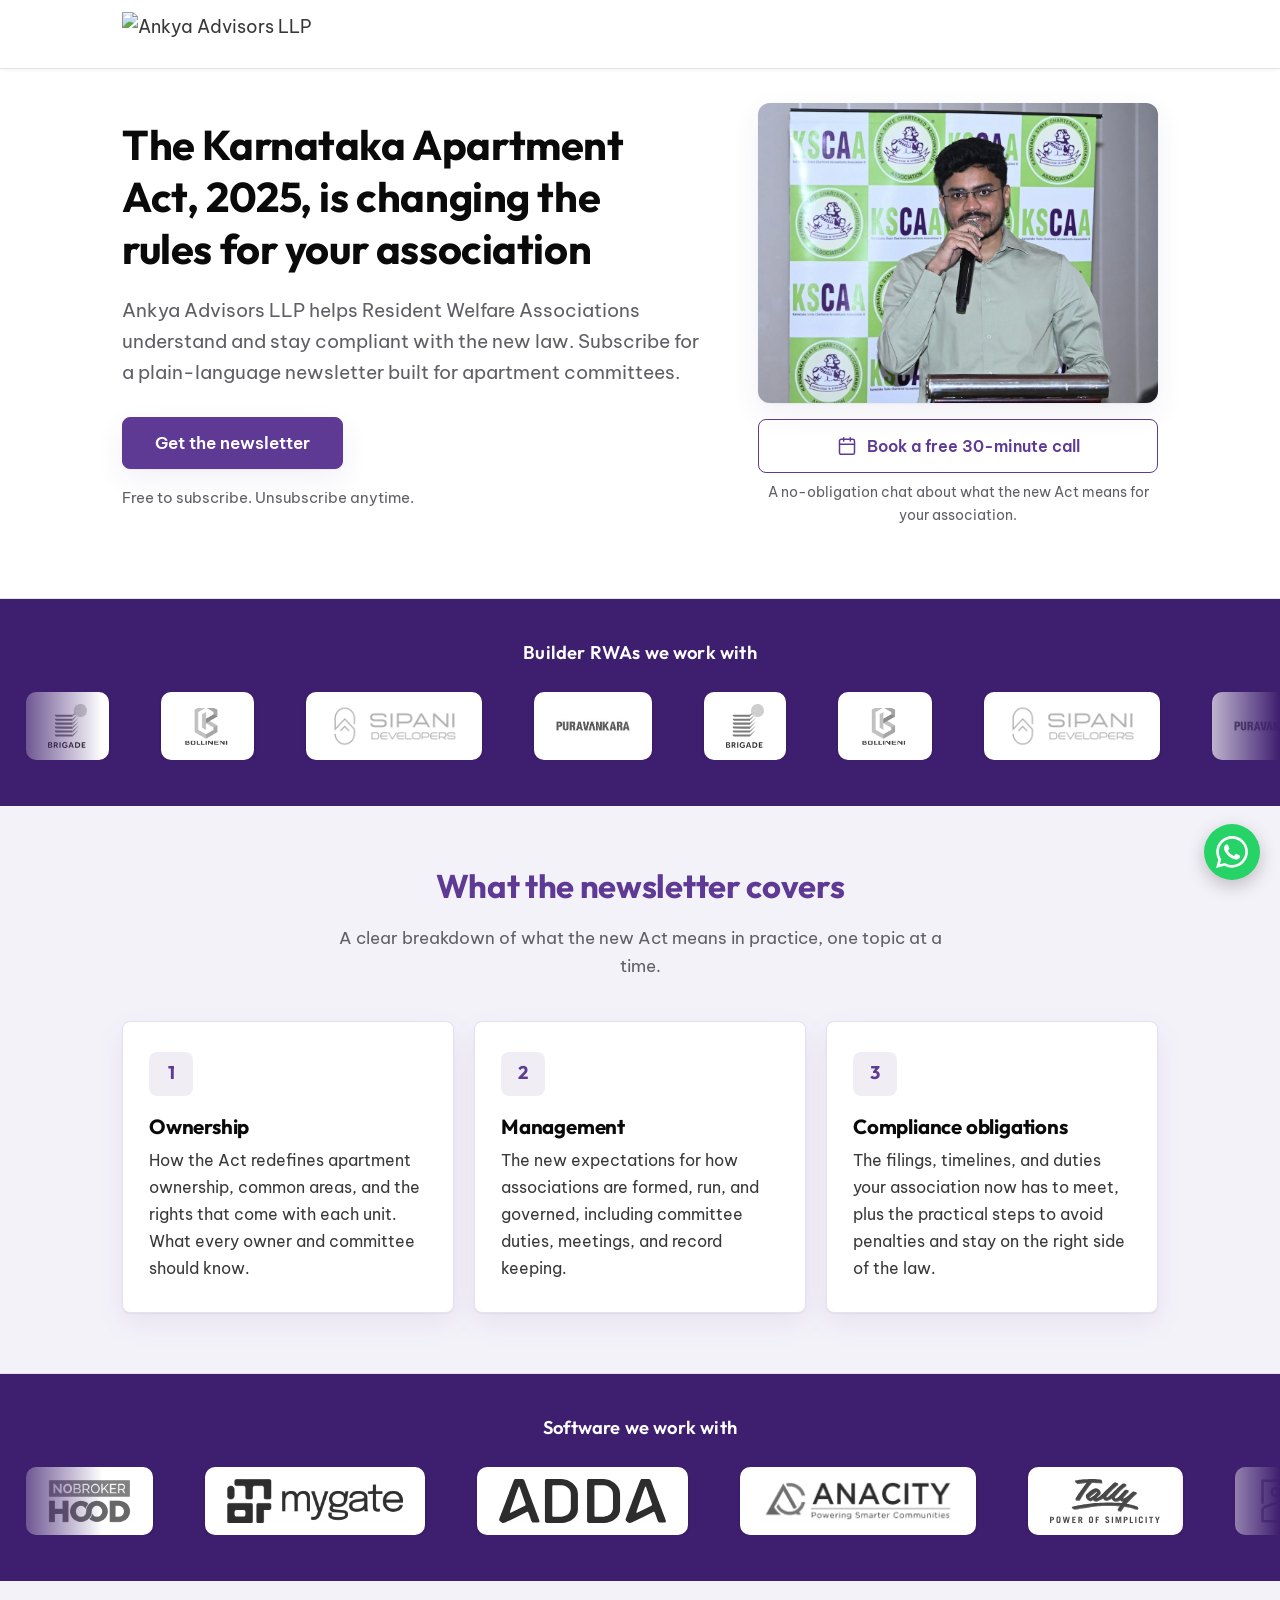
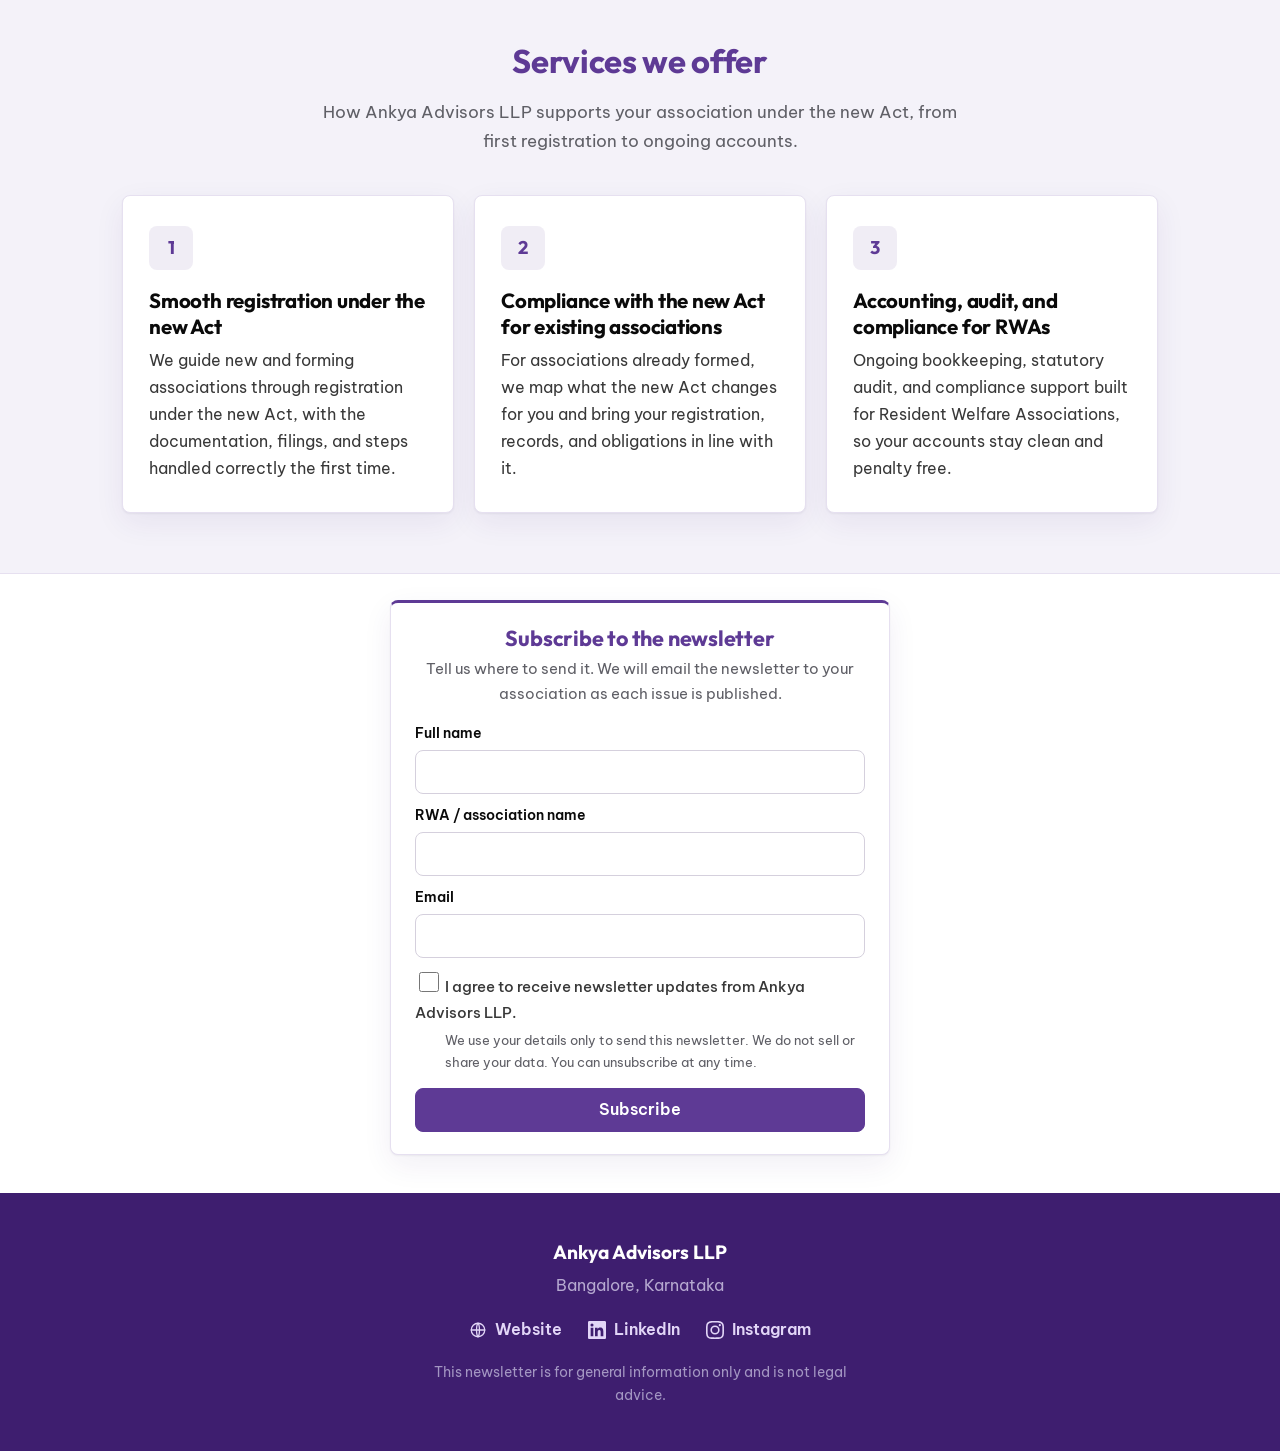
==== index.html @ 3e240a08 "Fix call button: hard-size SVG icon and cache-bust stylesheet" ====
<!DOCTYPE html>
<html lang="en">
<head>
  <meta charset="UTF-8" />
  <meta name="viewport" content="width=device-width, initial-scale=1.0" />
  <title>Ankya Advisors LLP | Karnataka Apartment Act 2025 Newsletter for RWAs</title>
  <meta name="description" content="Subscribe to the Ankya Advisors LLP newsletter explaining the new Karnataka Apartment (Ownership and Management) Bill, 2025, for Resident Welfare Associations." />
  <link rel="preconnect" href="https://fonts.googleapis.com" />
  <link rel="preconnect" href="https://fonts.gstatic.com" crossorigin />
  <link href="https://fonts.googleapis.com/css2?family=Be+Vietnam+Pro:wght@400;500;600;700&family=Outfit:wght@400;500;600;700&display=swap" rel="stylesheet" />
  <link rel="stylesheet" href="styles.css?v=2" />
</head>
<body>

  <!-- ================= STICKY SITE HEADER ================= -->
  <!-- The logo stays pinned to the top of the viewport while scrolling. -->
  <header class="site-header">
    <div class="container site-header__inner">
      <!-- Logo reused from ankyadvisors.com for brand consistency. -->
      <img class="brand__logo" src="https://ankyadvisors.com/wp-content/uploads/2026/02/Ankya-Advisor-Logo-e1772169641276.png" alt="Ankya Advisors LLP" />
    </div>
  </header>

  <!-- ================= HERO ================= -->
  <header class="hero">
    <div class="container hero__inner">
      <div class="hero__row">
        <div class="hero__text">
          <!-- EDIT: Hero headline. Keep it short and specific to the new Act. -->
          <h1 class="hero__headline">
            The Karnataka Apartment Act, 2025, is changing the rules for your association
          </h1>

          <!-- EDIT: One-line subhead positioning Ankya Advisors as the RWA compliance partner. -->
          <p class="hero__subhead">
            Ankya Advisors LLP helps Resident Welfare Associations understand and stay compliant with the new law. Subscribe for a plain-language newsletter built for apartment committees.
          </p>

          <a href="#subscribe" class="btn btn--primary hero__cta">Get the newsletter</a>

          <!-- EDIT: Optional reassurance line under the CTA. -->
          <p class="hero__note">Free to subscribe. Unsubscribe anytime.</p>
        </div>

        <!-- Auto-advancing image carousel: slides left to the next image every 2 seconds. -->
        <div class="hero__media">
          <div class="carousel" aria-label="Photos from the Karnataka Apartment Act event">
            <div class="carousel__track" id="hero-carousel">
              <!-- EDIT: replace or reorder these by swapping files in the slides/ folder -->
              <img src="slides/0.jpg" alt="Ankya Advisors speaking at a KSCAA event" />
              <img src="slides/1.jpeg" alt="Karnataka Apartment Act event" />
              <img src="slides/2.jpg" alt="Karnataka Apartment Act event" />
              <img src="slides/3.jpeg" alt="Karnataka Apartment Act event" />
              <img src="slides/4.jpg" alt="Karnataka Apartment Act event" />
              <img src="slides/5.jpeg" alt="Karnataka Apartment Act event" />
              <!-- Clone of the first slide so the loop returns forwards with no jump -->
              <img src="slides/0.jpg" alt="" aria-hidden="true" />
            </div>
          </div>

          <!-- EDIT: paste your Calendly (or other scheduling) link in the href below. -->
          <a
            href="https://calendly.com/shetty-ankyadvisors/discovery-call-clone"
            class="hero__book"
            target="_blank"
            rel="noopener"
          >
            <svg class="hero__book-icon" width="20" height="20" viewBox="0 0 24 24" fill="none" stroke="currentColor" stroke-width="1.8" stroke-linecap="round" stroke-linejoin="round" aria-hidden="true" focusable="false">
              <rect x="3" y="4" width="18" height="18" rx="2" />
              <line x1="16" y1="2" x2="16" y2="6" />
              <line x1="8" y1="2" x2="8" y2="6" />
              <line x1="3" y1="10" x2="21" y2="10" />
            </svg>
            <span>Book a free 30-minute call</span>
          </a>
          <!-- EDIT: short line under the call button. -->
          <p class="hero__book-note">A no-obligation chat about what the new Act means for your association.</p>
        </div>
      </div>
    </div>
  </header>

  <!-- ================= BUILDER LOGO TICKER ================= -->
  <section class="ticker" aria-label="Builder RWAs we work with">
    <div class="container">
      <!-- EDIT: heading -->
      <h2 class="ticker__heading">Builder RWAs we work with</h2>
    </div>

    <div class="ticker__viewport">
      <!--
        The logo set (Set 1) is repeated four more times inside the track.
        The animation shifts the track by exactly one set (-20% of five
        copies) so the loop is seamless with no gap, even on wide screens.
        Copies 2 to 5 are aria-hidden to avoid repeat announcement by
        screen readers, and hidden entirely when motion is reduced.
      -->
      <div class="ticker__track">
        <!-- Set 1 (announced) -->
        <div class="ticker__item"><span class="logo-chip"><img src="logos/brigade.svg" alt="Brigade" /></span></div>
        <div class="ticker__item"><span class="logo-chip"><img src="logos/bollineni.png" alt="Bollineni" /></span></div>
        <div class="ticker__item"><span class="logo-chip"><img src="logos/sipani.png" alt="Sipani" /></span></div>
        <div class="ticker__item"><span class="logo-chip"><img src="logos/puravankara.jpg" alt="Puravankara" /></span></div>

        <!-- Set 2 -->
        <div class="ticker__item" data-dup aria-hidden="true"><span class="logo-chip"><img src="logos/brigade.svg" alt="" /></span></div>
        <div class="ticker__item" data-dup aria-hidden="true"><span class="logo-chip"><img src="logos/bollineni.png" alt="" /></span></div>
        <div class="ticker__item" data-dup aria-hidden="true"><span class="logo-chip"><img src="logos/sipani.png" alt="" /></span></div>
        <div class="ticker__item" data-dup aria-hidden="true"><span class="logo-chip"><img src="logos/puravankara.jpg" alt="" /></span></div>

        <!-- Set 3 -->
        <div class="ticker__item" data-dup aria-hidden="true"><span class="logo-chip"><img src="logos/brigade.svg" alt="" /></span></div>
        <div class="ticker__item" data-dup aria-hidden="true"><span class="logo-chip"><img src="logos/bollineni.png" alt="" /></span></div>
        <div class="ticker__item" data-dup aria-hidden="true"><span class="logo-chip"><img src="logos/sipani.png" alt="" /></span></div>
        <div class="ticker__item" data-dup aria-hidden="true"><span class="logo-chip"><img src="logos/puravankara.jpg" alt="" /></span></div>

        <!-- Set 4 -->
        <div class="ticker__item" data-dup aria-hidden="true"><span class="logo-chip"><img src="logos/brigade.svg" alt="" /></span></div>
        <div class="ticker__item" data-dup aria-hidden="true"><span class="logo-chip"><img src="logos/bollineni.png" alt="" /></span></div>
        <div class="ticker__item" data-dup aria-hidden="true"><span class="logo-chip"><img src="logos/sipani.png" alt="" /></span></div>
        <div class="ticker__item" data-dup aria-hidden="true"><span class="logo-chip"><img src="logos/puravankara.jpg" alt="" /></span></div>

        <!-- Set 5 -->
        <div class="ticker__item" data-dup aria-hidden="true"><span class="logo-chip"><img src="logos/brigade.svg" alt="" /></span></div>
        <div class="ticker__item" data-dup aria-hidden="true"><span class="logo-chip"><img src="logos/bollineni.png" alt="" /></span></div>
        <div class="ticker__item" data-dup aria-hidden="true"><span class="logo-chip"><img src="logos/sipani.png" alt="" /></span></div>
        <div class="ticker__item" data-dup aria-hidden="true"><span class="logo-chip"><img src="logos/puravankara.jpg" alt="" /></span></div>
      </div>
    </div>
  </section>

  <!-- ================= VALUE CARDS ================= -->
  <section class="covers" aria-labelledby="covers-title">
    <div class="container">
      <!-- EDIT: Section heading for what the newsletter covers. -->
      <h2 id="covers-title" class="section__title">What the newsletter covers</h2>
      <!-- EDIT: Section subtitle. -->
      <p class="section__lead">
        A clear breakdown of what the new Act means in practice, one topic at a time.
      </p>

      <div class="cards">
        <article class="card">
          <div class="card__icon" aria-hidden="true">1</div>
          <!-- EDIT: Card 1 title and copy (Ownership). -->
          <h3 class="card__title">Ownership</h3>
          <p class="card__text">
            How the Act redefines apartment ownership, common areas, and the rights that come with each unit. What every owner and committee should know.
          </p>
        </article>

        <article class="card">
          <div class="card__icon" aria-hidden="true">2</div>
          <!-- EDIT: Card 2 title and copy (Management). -->
          <h3 class="card__title">Management</h3>
          <p class="card__text">
            The new expectations for how associations are formed, run, and governed, including committee duties, meetings, and record keeping.
          </p>
        </article>

        <article class="card">
          <div class="card__icon" aria-hidden="true">3</div>
          <!-- EDIT: Card 3 title and copy (Compliance). -->
          <h3 class="card__title">Compliance obligations</h3>
          <p class="card__text">
            The filings, timelines, and duties your association now has to meet, plus the practical steps to avoid penalties and stay on the right side of the law.
          </p>
        </article>
      </div>
    </div>
  </section>

  <!-- ================= SOFTWARE LOGO TICKER ================= -->
  <section class="ticker" aria-label="Software we work with">
    <div class="container">
      <!-- EDIT: heading -->
      <h2 class="ticker__heading">Software we work with</h2>
    </div>

    <div class="ticker__viewport">
      <!-- Set 1 repeated three more times for a seamless, gapless loop
           (shift is -25% of four copies). Copies 2 to 4 are aria-hidden. -->
      <div class="ticker__track ticker__track--sw">
        <!-- Set 1 (announced) -->
        <div class="ticker__item"><span class="logo-chip"><img src="logos/software/nobrokerhood.png" alt="NoBrokerHood" /></span></div>
        <div class="ticker__item"><span class="logo-chip"><img src="logos/software/mygate.webp" alt="MyGate" /></span></div>
        <div class="ticker__item"><span class="logo-chip"><img src="logos/software/adda.svg" alt="ADDA" /></span></div>
        <div class="ticker__item"><span class="logo-chip"><img src="logos/software/apnacomplex.png" alt="ApnaComplex" /></span></div>
        <div class="ticker__item"><span class="logo-chip"><img src="logos/software/tally.svg" alt="Tally" /></span></div>
        <div class="ticker__item"><span class="logo-chip"><img src="logos/software/zohobooks.svg" alt="Zoho Books" /></span></div>

        <!-- Set 2 -->
        <div class="ticker__item" data-dup aria-hidden="true"><span class="logo-chip"><img src="logos/software/nobrokerhood.png" alt="" /></span></div>
        <div class="ticker__item" data-dup aria-hidden="true"><span class="logo-chip"><img src="logos/software/mygate.webp" alt="" /></span></div>
        <div class="ticker__item" data-dup aria-hidden="true"><span class="logo-chip"><img src="logos/software/adda.svg" alt="" /></span></div>
        <div class="ticker__item" data-dup aria-hidden="true"><span class="logo-chip"><img src="logos/software/apnacomplex.png" alt="" /></span></div>
        <div class="ticker__item" data-dup aria-hidden="true"><span class="logo-chip"><img src="logos/software/tally.svg" alt="" /></span></div>
        <div class="ticker__item" data-dup aria-hidden="true"><span class="logo-chip"><img src="logos/software/zohobooks.svg" alt="" /></span></div>

        <!-- Set 3 -->
        <div class="ticker__item" data-dup aria-hidden="true"><span class="logo-chip"><img src="logos/software/nobrokerhood.png" alt="" /></span></div>
        <div class="ticker__item" data-dup aria-hidden="true"><span class="logo-chip"><img src="logos/software/mygate.webp" alt="" /></span></div>
        <div class="ticker__item" data-dup aria-hidden="true"><span class="logo-chip"><img src="logos/software/adda.svg" alt="" /></span></div>
        <div class="ticker__item" data-dup aria-hidden="true"><span class="logo-chip"><img src="logos/software/apnacomplex.png" alt="" /></span></div>
        <div class="ticker__item" data-dup aria-hidden="true"><span class="logo-chip"><img src="logos/software/tally.svg" alt="" /></span></div>
        <div class="ticker__item" data-dup aria-hidden="true"><span class="logo-chip"><img src="logos/software/zohobooks.svg" alt="" /></span></div>

        <!-- Set 4 -->
        <div class="ticker__item" data-dup aria-hidden="true"><span class="logo-chip"><img src="logos/software/nobrokerhood.png" alt="" /></span></div>
        <div class="ticker__item" data-dup aria-hidden="true"><span class="logo-chip"><img src="logos/software/mygate.webp" alt="" /></span></div>
        <div class="ticker__item" data-dup aria-hidden="true"><span class="logo-chip"><img src="logos/software/adda.svg" alt="" /></span></div>
        <div class="ticker__item" data-dup aria-hidden="true"><span class="logo-chip"><img src="logos/software/apnacomplex.png" alt="" /></span></div>
        <div class="ticker__item" data-dup aria-hidden="true"><span class="logo-chip"><img src="logos/software/tally.svg" alt="" /></span></div>
        <div class="ticker__item" data-dup aria-hidden="true"><span class="logo-chip"><img src="logos/software/zohobooks.svg" alt="" /></span></div>
      </div>
    </div>
  </section>

  <!-- ================= SERVICES WE OFFER ================= -->
  <section class="covers" aria-labelledby="services-title">
    <div class="container">
      <!-- EDIT: Services section heading. -->
      <h2 id="services-title" class="section__title">Services we offer</h2>
      <!-- EDIT: Services section subtitle. -->
      <p class="section__lead">
        How Ankya Advisors LLP supports your association under the new Act, from first registration to ongoing accounts.
      </p>

      <div class="cards">
        <article class="card">
          <div class="card__icon" aria-hidden="true">1</div>
          <!-- EDIT: Service 1 title and copy. -->
          <h3 class="card__title">Smooth registration under the new Act</h3>
          <p class="card__text">
            We guide new and forming associations through registration under the new Act, with the documentation, filings, and steps handled correctly the first time.
          </p>
        </article>

        <article class="card">
          <div class="card__icon" aria-hidden="true">2</div>
          <!-- EDIT: Service 2 title and copy. -->
          <h3 class="card__title">Compliance with the new Act for existing associations</h3>
          <p class="card__text">
            For associations already formed, we map what the new Act changes for you and bring your registration, records, and obligations in line with it.
          </p>
        </article>

        <article class="card">
          <div class="card__icon" aria-hidden="true">3</div>
          <!-- EDIT: Service 3 title and copy. -->
          <h3 class="card__title">Accounting, audit, and compliance for RWAs</h3>
          <p class="card__text">
            Ongoing bookkeeping, statutory audit, and compliance support built for Resident Welfare Associations, so your accounts stay clean and penalty free.
          </p>
        </article>
      </div>
    </div>
  </section>

  <!-- ================= SUBSCRIPTION FORM ================= -->
  <section class="subscribe" id="subscribe" aria-labelledby="subscribe-title">
    <div class="container">
      <div class="form-card">
        <!-- EDIT: Form heading and intro copy. -->
        <h2 id="subscribe-title" class="section__title">Subscribe to the newsletter</h2>
        <p class="section__lead">
          Tell us where to send it. We will email the newsletter to your association as each issue is published.
        </p>

        <!--
          FORMSPREE
          This form posts to Formspree, which emails you every submission and
          stores them in your dashboard (export to CSV anytime).
          The action below is your live Formspree endpoint.
        -->
        <form
          id="subscribe-form"
          action="https://formspree.io/f/xpqvrzpl"
          method="POST"
          novalidate
        >
          <div class="field">
            <label for="name">Full name</label>
            <input type="text" id="name" name="name" autocomplete="name" required />
            <p class="error" data-error-for="name"></p>
          </div>

          <div class="field">
            <label for="rwa">RWA / association name</label>
            <input type="text" id="rwa" name="association" autocomplete="organization" required />
            <p class="error" data-error-for="rwa"></p>
          </div>

          <div class="field">
            <label for="email">Email</label>
            <input type="email" id="email" name="email" autocomplete="email" required />
            <p class="error" data-error-for="email"></p>
          </div>

          <!-- Honeypot field. Hidden from real users via CSS. Bots that fill it are rejected. -->
          <div class="hp-field" aria-hidden="true">
            <label for="website">Leave this field empty</label>
            <input type="text" id="website" name="_gotcha" tabindex="-1" autocomplete="off" />
          </div>

          <div class="field field--check">
            <label class="checkbox">
              <input type="checkbox" id="consent" name="consent" value="yes" required />
              <!-- EDIT: Consent label. Required by the form. -->
              <span>I agree to receive newsletter updates from Ankya Advisors LLP.</span>
            </label>
            <!-- EDIT: Short data-use line under the consent box. -->
            <p class="consent-note">
              We use your details only to send this newsletter. We do not sell or share your data. You can unsubscribe at any time.
            </p>
            <p class="error" data-error-for="consent"></p>
          </div>

          <button type="submit" class="btn btn--primary btn--full">Subscribe</button>
          <p class="form-status" id="form-status" role="alert"></p>
        </form>

        <!-- Thank-you state, hidden until a successful submit. -->
        <div class="thankyou" id="thankyou" hidden>
          <div class="thankyou__mark" aria-hidden="true">&#10003;</div>
          <!-- EDIT: Thank-you heading and message. {association} is filled in by script. -->
          <h2 class="section__title">You are subscribed</h2>
          <p class="section__lead" id="thankyou-msg">
            Thank you. We will send the newsletter for your association to your inbox.
          </p>
        </div>
      </div>
    </div>
  </section>

  <!-- ================= FOOTER ================= -->
  <footer class="footer">
    <div class="container footer__inner">
      <div class="footer__brand">Ankya Advisors LLP</div>
      <!-- EDIT: Footer location / tagline. -->
      <p class="footer__meta">Bangalore, Karnataka</p>
      <nav class="footer__links" aria-label="Ankya Advisors links">
        <!-- EDIT: Update these URLs if they ever change. -->
        <a href="https://ankyadvisors.com/about/" target="_blank" rel="noopener">
          <svg class="footer__icon" viewBox="0 0 24 24" fill="none" stroke="currentColor" stroke-width="1.7" stroke-linecap="round" stroke-linejoin="round" aria-hidden="true" focusable="false">
            <circle cx="12" cy="12" r="9" />
            <line x1="3" y1="12" x2="21" y2="12" />
            <path d="M12 3c2.6 2.6 2.6 15.4 0 18M12 3c-2.6 2.6-2.6 15.4 0 18" />
          </svg>
          <span>Website</span>
        </a>
        <a href="https://in.linkedin.com/company/ankya-advisors" target="_blank" rel="noopener">
          <svg class="footer__icon" viewBox="0 0 24 24" fill="currentColor" aria-hidden="true" focusable="false">
            <path d="M20.447 20.452h-3.554v-5.569c0-1.328-.027-3.037-1.852-3.037-1.853 0-2.136 1.445-2.136 2.939v5.667H9.351V9h3.414v1.561h.046c.477-.9 1.637-1.85 3.37-1.85 3.601 0 4.267 2.37 4.267 5.455v6.286zM5.337 7.433a2.062 2.062 0 1 1 0-4.124 2.062 2.062 0 0 1 0 4.124zM7.119 20.452H3.555V9h3.564v11.452zM22.225 0H1.771C.792 0 0 .774 0 1.729v20.542C0 23.227.792 24 1.771 24h20.451C23.2 24 24 23.227 24 22.271V1.729C24 .774 23.2 0 22.225 0z" />
          </svg>
          <span>LinkedIn</span>
        </a>
        <a href="https://www.instagram.com/ankya.advisors/" target="_blank" rel="noopener">
          <svg class="footer__icon" viewBox="0 0 24 24" fill="currentColor" aria-hidden="true" focusable="false">
            <path d="M12 2.163c3.204 0 3.584.012 4.85.07 3.252.148 4.771 1.691 4.919 4.919.058 1.265.069 1.645.069 4.849 0 3.205-.012 3.584-.069 4.849-.149 3.225-1.664 4.771-4.919 4.919-1.266.058-1.644.07-4.85.07-3.204 0-3.584-.012-4.849-.07-3.26-.149-4.771-1.699-4.919-4.92-.058-1.265-.07-1.644-.07-4.849 0-3.204.013-3.583.07-4.849.149-3.227 1.664-4.771 4.919-4.919 1.266-.057 1.645-.069 4.849-.069zM12 0C8.741 0 8.333.014 7.053.072 2.695.272.273 2.69.073 7.052.014 8.333 0 8.741 0 12c0 3.259.014 3.668.072 4.948.2 4.358 2.618 6.78 6.98 6.98 1.281.058 1.689.072 4.948.072 3.259 0 3.668-.014 4.948-.072 4.354-.2 6.782-2.618 6.979-6.98.059-1.28.073-1.689.073-4.948 0-3.259-.014-3.667-.072-4.947-.196-4.354-2.617-6.78-6.979-6.98C15.668.014 15.259 0 12 0zm0 5.838a6.162 6.162 0 1 0 0 12.324 6.162 6.162 0 0 0 0-12.324zM12 16a4 4 0 1 1 0-8 4 4 0 0 1 0 8zm6.406-11.845a1.44 1.44 0 1 0 0 2.881 1.44 1.44 0 0 0 0-2.881z" />
          </svg>
          <span>Instagram</span>
        </a>
      </nav>
      <!-- EDIT: Copyright / disclaimer line. -->
      <p class="footer__fine">
        This newsletter is for general information only and is not legal advice.
      </p>
    </div>
  </footer>

  <!-- Floating WhatsApp chat button.
       EDIT: number is 917338303162 (country code 91 + number, no plus or spaces).
       EDIT: prefilled message is after text= , URL-encoded (%20 = space, %2C = comma). -->
  <a
    class="wa-float"
    href="https://wa.me/917338303162?text=Hi%20Team%2C%20"
    target="_blank"
    rel="noopener"
    aria-label="Chat with us on WhatsApp"
  >
    <svg viewBox="0 0 24 24" fill="currentColor" aria-hidden="true" focusable="false">
      <path d="M17.472 14.382c-.297-.149-1.758-.867-2.03-.967-.273-.099-.471-.148-.67.15-.197.297-.767.966-.94 1.164-.173.199-.347.223-.644.075-.297-.15-1.255-.463-2.39-1.475-.883-.788-1.48-1.761-1.653-2.059-.173-.297-.018-.458.13-.606.134-.133.298-.347.446-.52.149-.174.198-.298.298-.497.099-.198.05-.371-.025-.52-.075-.149-.669-1.612-.916-2.207-.242-.579-.487-.5-.669-.51-.173-.008-.371-.01-.57-.01-.198 0-.52.074-.792.372-.272.297-1.04 1.016-1.04 2.479 0 1.462 1.065 2.875 1.213 3.074.149.198 2.096 3.2 5.077 4.487.709.306 1.262.489 1.694.625.712.227 1.36.195 1.871.118.571-.085 1.758-.719 2.006-1.413.248-.694.248-1.289.173-1.413-.074-.124-.272-.198-.57-.347m-5.421 7.403h-.004a9.87 9.87 0 01-5.031-1.378l-.361-.214-3.741.982.998-3.648-.235-.374a9.86 9.86 0 01-1.51-5.26c.001-5.45 4.436-9.884 9.888-9.884 2.64 0 5.122 1.03 6.988 2.898a9.825 9.825 0 012.893 6.994c-.003 5.45-4.437 9.884-9.885 9.884m8.413-18.297A11.815 11.815 0 0012.05 0C5.495 0 .16 5.335.157 11.892c0 2.096.547 4.142 1.588 5.945L.057 24l6.305-1.654a11.882 11.882 0 005.683 1.448h.005c6.554 0 11.89-5.335 11.893-11.893a11.821 11.821 0 00-3.48-8.414z" />
    </svg>
  </a>

  <script>
    (function () {
      var form = document.getElementById("subscribe-form");
      var statusEl = document.getElementById("form-status");
      var thankyou = document.getElementById("thankyou");
      var thankyouMsg = document.getElementById("thankyou-msg");

      var fields = {
        name: {
          el: document.getElementById("name"),
          validate: function (v) {
            if (!v.trim()) return "Please enter your full name.";
            return "";
          }
        },
        rwa: {
          el: document.getElementById("rwa"),
          validate: function (v) {
            if (!v.trim()) return "Please enter your RWA or association name.";
            return "";
          }
        },
        email: {
          el: document.getElementById("email"),
          validate: function (v) {
            if (!v.trim()) return "Please enter your email address.";
            var re = /^[^\s@]+@[^\s@]+\.[^\s@]+$/;
            if (!re.test(v.trim())) return "Please enter a valid email address.";
            return "";
          }
        },
        consent: {
          el: document.getElementById("consent"),
          validate: function () {
            if (!document.getElementById("consent").checked) {
              return "Please tick the box to agree to receive the newsletter.";
            }
            return "";
          }
        }
      };

      function showError(key, message) {
        var msgEl = document.querySelector('[data-error-for="' + key + '"]');
        if (msgEl) msgEl.textContent = message;
        if (fields[key].el) {
          fields[key].el.classList.toggle("is-invalid", !!message);
        }
      }

      function validateField(key) {
        var f = fields[key];
        var value = f.el.type === "checkbox" ? "" : f.el.value;
        var message = f.validate(value);
        showError(key, message);
        return !message;
      }

      // Validate a field once the user leaves it, and clear errors as they fix them.
      Object.keys(fields).forEach(function (key) {
        var el = fields[key].el;
        var evt = el.type === "checkbox" ? "change" : "blur";
        el.addEventListener(evt, function () {
          validateField(key);
        });
        el.addEventListener("input", function () {
          if (el.classList.contains("is-invalid")) validateField(key);
        });
      });

      function validateAll() {
        var ok = true;
        Object.keys(fields).forEach(function (key) {
          if (!validateField(key)) ok = false;
        });
        return ok;
      }

      form.addEventListener("submit", function (e) {
        e.preventDefault();
        statusEl.textContent = "";
        statusEl.className = "form-status";

        if (!validateAll()) {
          statusEl.textContent = "Please fix the highlighted fields and try again.";
          statusEl.classList.add("is-error");
          return;
        }

        var submitBtn = form.querySelector('button[type="submit"]');
        submitBtn.disabled = true;
        submitBtn.textContent = "Submitting...";

        var data = new FormData(form);

        fetch(form.action, {
          method: "POST",
          body: data,
          headers: { Accept: "application/json" }
        })
          .then(function (response) {
            if (response.ok) {
              var assoc = (document.getElementById("rwa").value || "").trim();
              if (assoc) {
                thankyouMsg.textContent =
                  "Thank you. We will send the newsletter for " +
                  assoc +
                  " to your inbox.";
              }
              form.hidden = true;
              thankyou.hidden = false;
              thankyou.scrollIntoView({ behavior: "smooth", block: "center" });
            } else {
              return response.json().then(function (body) {
                var msg =
                  body && body.errors && body.errors.length
                    ? body.errors.map(function (er) { return er.message; }).join(", ")
                    : "Something went wrong. Please try again.";
                throw new Error(msg);
              });
            }
          })
          .catch(function (err) {
            statusEl.textContent =
              err.message || "Something went wrong. Please try again in a moment.";
            statusEl.classList.add("is-error");
            submitBtn.disabled = false;
            submitBtn.textContent = "Subscribe";
          });
      });
    })();
  </script>

  <script>
    // Hero image carousel: auto-advance one slide to the left every 2 seconds.
    (function () {
      var track = document.getElementById("hero-carousel");
      if (!track) return;
      var reduce =
        window.matchMedia &&
        window.matchMedia("(prefers-reduced-motion: reduce)").matches;
      if (reduce) return; // keep the first image static for reduced motion

      var realCount = track.children.length - 1; // last child is the clone
      var i = 0;

      setInterval(function () {
        i++;
        track.style.transition = "transform 0.6s ease";
        track.style.transform = "translateX(" + -i * 100 + "%)";
        if (i === realCount) {
          // now showing the cloned first slide; snap back with no transition
          window.setTimeout(function () {
            track.style.transition = "none";
            i = 0;
            track.style.transform = "translateX(0)";
          }, 650);
        }
      }, 2000);
    })();
  </script>
</body>
</html>
---- styles.css ----
/* ============================================================
   Ankya Advisors LLP  |  RWA Newsletter Landing Page
   Brand-matched to ankyadvisors.com.
   Fonts:  Outfit (headings) + Be Vietnam Pro (body)
   Palette: purple #5e3a95 accent, near-black headings,
            white ground with light lavender/gray section tints.
   Mobile-first, single column, calm and credibility-led.
   ============================================================ */

:root {
  --purple: #5e3a95;        /* brand primary accent (buttons, links, h2) */
  --purple-deep: #3e1e6f;   /* darker brand purple (footer) */
  --purple-soft: #f4f2f9;   /* light lavender section tint */
  --purple-line: #e6e0f0;   /* lavender-tinted hairline */
  --ink: #383838;           /* brand body text */
  --near-black: #0a0a0a;    /* brand h1 colour */
  --muted: #5f5f66;         /* secondary text */
  --ground: #ffffff;        /* page background */
  --surface: #ffffff;       /* cards, form */
  --gray-tint: #f5f4f4;     /* neutral section tint */
  --line: #e4e2e6;          /* neutral hairline */
  --error: #d92d20;         /* accessible red, in the brand red family */
  --radius: 8px;            /* brand button/card radius */
  --shadow: 0 1px 2px rgba(16, 12, 30, 0.05), 0 10px 30px rgba(62, 30, 111, 0.07);
  --maxw: 1080px;
}

*,
*::before,
*::after {
  box-sizing: border-box;
}

html {
  scroll-behavior: smooth;
  scroll-padding-top: 74px; /* keep anchor targets clear of the sticky header */
}

body {
  margin: 0;
  font-family: "Be Vietnam Pro", -apple-system, BlinkMacSystemFont, "Segoe UI",
    Roboto, Helvetica, Arial, sans-serif;
  font-size: 18px;
  color: var(--ink);
  background: var(--ground);
  line-height: 1.65;
  -webkit-font-smoothing: antialiased;
  text-rendering: optimizeLegibility;
  animation: pageIn 0.6s ease both; /* subtle fade on load, the only motion */
}

@keyframes pageIn {
  from { opacity: 0; }
  to { opacity: 1; }
}

@media (prefers-reduced-motion: reduce) {
  body { animation: none; }
  html { scroll-behavior: auto; }
}

.container {
  width: 100%;
  max-width: var(--maxw);
  margin: 0 auto;
  padding: 0 22px;
}

h1,
h2,
h3 {
  font-family: "Outfit", -apple-system, BlinkMacSystemFont, "Segoe UI", sans-serif;
  color: var(--near-black);
  line-height: 1.25;
  letter-spacing: -0.01em;
  margin: 0 0 0.5em;
  font-weight: 700;
}

/* ---------- Buttons (brand: purple, 8px radius, weight 600) ---------- */
.btn {
  display: inline-block;
  font-family: "Be Vietnam Pro", sans-serif;
  font-size: 1.05rem;
  font-weight: 600;
  line-height: 1.2;
  text-decoration: none;
  border: 1px solid transparent;
  border-radius: var(--radius);
  padding: 15px 32px;
  min-height: 52px;
  cursor: pointer;
  transition: background-color 0.15s ease, border-color 0.15s ease,
    transform 0.05s ease;
}

.btn--primary {
  background: var(--purple);
  color: #fff;
  border-color: var(--purple);
}

.btn--primary:hover {
  background: var(--purple-deep);
  border-color: var(--purple-deep);
}

.btn--primary:active {
  transform: translateY(1px);
}

.btn--primary:focus-visible {
  outline: 3px solid rgba(94, 58, 149, 0.4);
  outline-offset: 2px;
}

.btn--full {
  width: 100%;
}

.btn:disabled {
  opacity: 0.6;
  cursor: not-allowed;
}

/* ---------- Hero (white, corporate, logo-led) ---------- */
.hero {
  background: var(--surface);
  color: var(--ink);
  padding: 24px 0 56px;
  border-bottom: 1px solid var(--line);
}

/* Sticky site header: logo pinned to the top on scroll */
.site-header {
  position: sticky;
  top: 0;
  z-index: 900;
  background: #fff;
  border-bottom: 1px solid var(--line);
  box-shadow: 0 1px 4px rgba(26, 43, 74, 0.05);
}

.site-header__inner {
  display: flex;
  align-items: center;
  padding-top: 12px;
  padding-bottom: 12px;
}

.brand__logo {
  display: block;
  width: auto;
  height: 38px;   /* tasteful header size, keeps the source aspect ratio */
  max-width: 70%;
}

.hero__headline {
  color: var(--near-black);
  font-size: 2.1rem;
  font-weight: 700;
  max-width: 20ch;
}

.hero__subhead {
  font-size: 1.16rem;
  color: var(--muted);
  max-width: 56ch;
  margin: 0 0 30px;
}

.hero__cta {
  box-shadow: var(--shadow);
}

.hero__note {
  font-size: 0.95rem;
  color: var(--muted);
  margin: 16px 0 0;
}

/* Hero two-column row: text on the left, image carousel on the right.
   Stacks (text then image) on mobile. */
.hero__row {
  display: flex;
  flex-direction: column;
  gap: 28px;
}

.hero__text {
  min-width: 0;
}

.hero__media {
  width: 100%;
}

/* Auto-advancing image carousel */
.carousel {
  position: relative;
  width: 100%;
  aspect-ratio: 4 / 3;
  overflow: hidden;
  border-radius: 12px;
  box-shadow: var(--shadow);
  background: #ece8f2;
}

.carousel__track {
  display: flex;
  width: 100%;
  height: 100%;
  transition: transform 0.6s ease;
  will-change: transform;
}

.carousel__track img {
  flex: 0 0 100%;
  width: 100%;
  height: 100%;
  object-fit: cover;
  object-position: center;
  display: block;
}

@media (prefers-reduced-motion: reduce) {
  .carousel__track {
    transition: none;
  }
}

/* Book-a-call button under the carousel */
.hero__book {
  display: flex;
  align-items: center;
  justify-content: center;
  gap: 10px;
  width: 100%;
  margin-top: 16px;
  padding: 13px 20px;
  min-height: 48px;
  border: 1.5px solid var(--purple);
  border-radius: 8px;
  background: #fff;
  color: var(--purple);
  font-family: "Be Vietnam Pro", sans-serif;
  font-weight: 600;
  font-size: 1rem;
  text-decoration: none;
  transition: background-color 0.15s ease, color 0.15s ease;
}

.hero__book:hover {
  background: var(--purple);
  color: #fff;
}

.hero__book:focus-visible {
  outline: 3px solid rgba(94, 58, 149, 0.4);
  outline-offset: 2px;
}

.hero__book-icon {
  width: 20px;
  height: 20px;
  flex-shrink: 0;
}

.hero__book-note {
  margin: 8px 0 0;
  font-size: 0.85rem;
  color: var(--muted);
  text-align: center;
}

/* ---------- Builder logo ticker ---------- */
.ticker {
  background: var(--purple-deep);
  padding: 42px 0 46px;
  overflow: hidden;
}

.ticker__heading {
  text-align: center;
  color: #fff;
  font-family: "Outfit", sans-serif;
  font-size: 1.15rem;
  font-weight: 600;
  letter-spacing: 0.01em;
  margin: 0 0 28px;
}

.ticker__viewport {
  position: relative;
  overflow: hidden;
  /* Edge fade masks: logos fade to the strip background at both edges */
  -webkit-mask-image: linear-gradient(
    to right,
    transparent 0,
    #000 8%,
    #000 92%,
    transparent 100%
  );
  mask-image: linear-gradient(
    to right,
    transparent 0,
    #000 8%,
    #000 92%,
    transparent 100%
  );
}

.ticker__track {
  display: flex;
  width: max-content;
  align-items: center;
  animation: ticker-scroll 36s linear infinite;
}

/* Pause on hover (desktop) */
.ticker__viewport:hover .ticker__track {
  animation-play-state: paused;
}

.ticker__item {
  flex: 0 0 auto;
  padding: 0 26px; /* generous, even horizontal spacing */
  display: flex;
  align-items: center;
}

/* White rounded chip so any logo, transparent or not, reads cleanly
   and uniformly against the dark strip. */
.logo-chip {
  background: #fff;
  border-radius: 10px;
  padding: 12px 22px;
  display: flex;
  align-items: center;
  justify-content: center;
  box-shadow: 0 1px 3px rgba(0, 0, 0, 0.18);
}

.logo-chip img {
  display: block;
  height: 44px; /* normalize all logos to one height */
  width: auto;
  max-width: 100%;
  object-fit: contain; /* never crop: always show the whole logo */
  filter: grayscale(1);
  opacity: 0.82;
  transition: filter 0.25s ease, opacity 0.25s ease;
}

/* Individual logo returns to full colour on hover */
.logo-chip:hover img {
  filter: grayscale(0);
  opacity: 1;
}

/* The Bollineni source file is top-flush (ink touches the top edge with
   empty space below), so it reads as cut off at the top. Nudge it down a
   touch to re-centre it. Targets every copy by filename. */
.logo-chip img[src$="bollineni.png"] {
  transform: translateY(4px);
}

@keyframes ticker-scroll {
  from { transform: translateX(0); }
  to { transform: translateX(-20%); } /* exactly one set (of five copies) */
}

/* Software strip: six logos, four copies, so one set is -25% */
.ticker__track--sw {
  animation-name: ticker-scroll-sw;
}

@keyframes ticker-scroll-sw {
  from { transform: translateX(0); }
  to { transform: translateX(-25%); } /* exactly one set (of four copies) */
}

/* Reduced motion: no scroll, wrap logos statically, no hover transitions */
@media (prefers-reduced-motion: reduce) {
  .ticker__viewport {
    -webkit-mask-image: none;
    mask-image: none;
  }
  .ticker__track {
    animation: none;
    width: 100%;
    flex-wrap: wrap;
    justify-content: center;
    gap: 16px;
  }
  .ticker__item[data-dup] {
    display: none; /* avoid showing every logo twice when static */
  }
  .logo-chip img {
    filter: none;
    opacity: 1;
    transition: none;
  }
}

/* ---------- Section shared ---------- */
.section__title {
  font-size: 1.75rem;
  color: var(--purple); /* brand uses purple for section headings */
}

.section__lead {
  color: var(--muted);
  font-size: 1.08rem;
  max-width: 58ch;
  margin: 0 0 8px;
}

/* Covers on a light lavender tint for corporate rhythm */
.covers {
  padding: 60px 0;
  background: var(--purple-soft);
  border-bottom: 1px solid var(--purple-line);
}

.covers .section__title,
.covers .section__lead {
  text-align: center;
  margin-left: auto;
  margin-right: auto;
}

.covers .section__lead {
  margin-bottom: 40px;
}

/* ---------- Cards ---------- */
.cards {
  display: grid;
  grid-template-columns: 1fr;
  gap: 18px;
}

.card {
  background: var(--surface);
  border: 1px solid var(--purple-line);
  border-radius: var(--radius);
  padding: 30px 26px;
  box-shadow: var(--shadow);
}

.card__icon {
  width: 44px;
  height: 44px;
  border-radius: var(--radius);
  background: rgba(94, 58, 149, 0.09);
  color: var(--purple);
  font-family: "Outfit", sans-serif;
  font-weight: 700;
  font-size: 1.15rem;
  display: flex;
  align-items: center;
  justify-content: center;
  margin-bottom: 18px;
}

.card__title {
  font-size: 1.28rem;
  color: var(--near-black);
  margin-bottom: 8px;
}

.card__text {
  margin: 0;
  color: var(--ink);
  font-size: 1.02rem;
}

/* ---------- Subscribe / form (white section, white card) ---------- */
.subscribe {
  padding: 26px 0 38px;
  background: var(--surface);
}

.form-card {
  background: var(--surface);
  border: 1px solid var(--purple-line);
  border-top: 3px solid var(--purple);
  border-radius: var(--radius);
  box-shadow: var(--shadow);
  padding: 22px 24px;
  max-width: 500px;
  margin: 0 auto;
}

.form-card .section__title {
  text-align: center;
  font-size: 1.35rem;
  margin-bottom: 5px;
}

.form-card .section__lead {
  text-align: center;
  font-size: 0.94rem;
  margin: 0 auto 16px;
}

.field {
  margin-bottom: 10px;
}

.field label {
  display: block;
  font-weight: 600;
  color: var(--near-black);
  margin-bottom: 4px;
  font-size: 0.9rem;
}

.field input[type="text"],
.field input[type="email"] {
  width: 100%;
  font-size: 1rem;
  font-family: inherit;
  color: var(--ink);
  padding: 10px 12px;
  min-height: 44px;
  border: 1px solid #d5d0dd;
  border-radius: var(--radius);
  background: #fff;
  transition: border-color 0.15s ease, box-shadow 0.15s ease;
}

.field input::placeholder {
  color: #9a97a2;
}

.field input:focus {
  outline: none;
  border-color: var(--purple);
  box-shadow: 0 0 0 3px rgba(94, 58, 149, 0.14);
}

.field input.is-invalid {
  border-color: var(--error);
}

.field input.is-invalid:focus {
  box-shadow: 0 0 0 3px rgba(217, 45, 32, 0.14);
}

.error {
  color: var(--error);
  font-size: 0.84rem;
  font-weight: 500;
  margin: 3px 0 0;
  min-height: 0; /* only takes space when an error is shown */
}

.error:empty {
  margin: 0;
}

/* Checkbox / consent */
.field--check {
  margin-bottom: 14px;
  margin-top: 12px;
}

.checkbox {
  display: flex;
  align-items: flex-start;
  gap: 10px;
  font-weight: 500;
  color: var(--ink);
  cursor: pointer;
}

.checkbox input {
  margin-top: 2px;
  width: 20px;
  height: 20px;
  flex-shrink: 0;
  accent-color: var(--purple);
  cursor: pointer;
}

.checkbox span {
  font-weight: 500;
  color: var(--ink);
  font-size: 0.95rem;
}

.consent-note {
  font-size: 0.82rem;
  color: var(--muted);
  margin: 5px 0 0 30px;
}

/* Submit button sized down to match the tighter form */
.form-card .btn--full {
  min-height: 44px;
  padding: 11px 26px;
  font-size: 1rem;
}

/* Honeypot: hide from humans, keep reachable for bots */
.hp-field {
  position: absolute;
  left: -9999px;
  width: 1px;
  height: 1px;
  overflow: hidden;
}

.form-status {
  text-align: center;
  margin: 10px 0 0;
  min-height: 0;
  font-size: 0.95rem;
  font-weight: 500;
}

.form-status:empty {
  margin: 0;
}

.form-status.is-error {
  color: var(--error);
}

/* Thank-you state (brand purple confirmation) */
.thankyou {
  text-align: center;
  padding: 20px 0;
}

.thankyou__mark {
  width: 60px;
  height: 60px;
  margin: 0 auto 18px;
  border-radius: 50%;
  background: rgba(94, 58, 149, 0.12);
  color: var(--purple);
  font-size: 1.9rem;
  line-height: 60px;
}

.thankyou .section__lead {
  margin-left: auto;
  margin-right: auto;
}

/* ---------- Footer (deep brand purple) ---------- */
.footer {
  background: var(--purple-deep);
  color: #d9d0ea;
  padding: 44px 0;
}

.footer__inner {
  text-align: center;
}

.footer__brand {
  font-family: "Outfit", sans-serif;
  font-weight: 700;
  color: #fff;
  font-size: 1.2rem;
}

.footer__meta {
  margin: 5px 0 18px;
  color: #b6a9d0;
  font-size: 0.98rem;
}

.footer__links {
  display: flex;
  gap: 26px;
  justify-content: center;
  margin-bottom: 18px;
}

.footer__links a {
  display: inline-flex;
  align-items: center;
  gap: 8px;
  color: #e2d6f7;
  text-decoration: none;
  font-weight: 600;
  font-size: 0.98rem;
}

.footer__icon {
  width: 18px;
  height: 18px;
  flex-shrink: 0;
}

.footer__links a:hover {
  color: #fff;
}

.footer__links a:hover span {
  text-decoration: underline;
}

.footer__fine {
  font-size: 0.88rem;
  color: #a396c2;
  margin: 0 auto;
  max-width: 50ch;
}

/* ---------- Floating WhatsApp button ---------- */
.wa-float {
  position: fixed;
  right: 20px;
  bottom: 20px;
  width: 56px;
  height: 56px;
  border-radius: 50%;
  background: #25d366;
  color: #fff;
  display: flex;
  align-items: center;
  justify-content: center;
  box-shadow: 0 6px 18px rgba(0, 0, 0, 0.22);
  z-index: 1000;
  transition: transform 0.15s ease, box-shadow 0.15s ease;
}

.wa-float svg {
  width: 32px;
  height: 32px;
}

.wa-float:hover {
  transform: scale(1.06);
  box-shadow: 0 8px 22px rgba(0, 0, 0, 0.28);
}

.wa-float:focus-visible {
  outline: 3px solid rgba(37, 211, 102, 0.5);
  outline-offset: 3px;
}

@media (max-width: 640px) {
  .wa-float {
    width: 52px;
    height: 52px;
    right: 16px;
    bottom: 16px;
  }
  .wa-float svg {
    width: 30px;
    height: 30px;
  }
}

/* ---------- Responsive ---------- */
@media (min-width: 700px) {
  .hero {
    padding: 34px 0 72px;
  }
  .brand__logo {
    height: 44px;
  }
  .hero__row {
    flex-direction: row;
    align-items: center;
    gap: 48px;
  }
  .hero__text {
    flex: 1 1 auto;
  }
  .hero__media {
    flex: 0 0 400px;
    max-width: 400px;
  }
  .hero__headline {
    font-size: 2.6rem;
  }
  .section__title {
    font-size: 2.05rem;
  }
  .cards {
    grid-template-columns: repeat(3, 1fr);
    gap: 20px;
  }
}

/* Mobile: same single-line scroll, smaller logos so several show at once */
@media (max-width: 640px) {
  .ticker__item {
    padding: 0 14px;
  }
  .logo-chip {
    padding: 8px 12px;
  }
  .logo-chip img {
    height: 32px;
  }
}
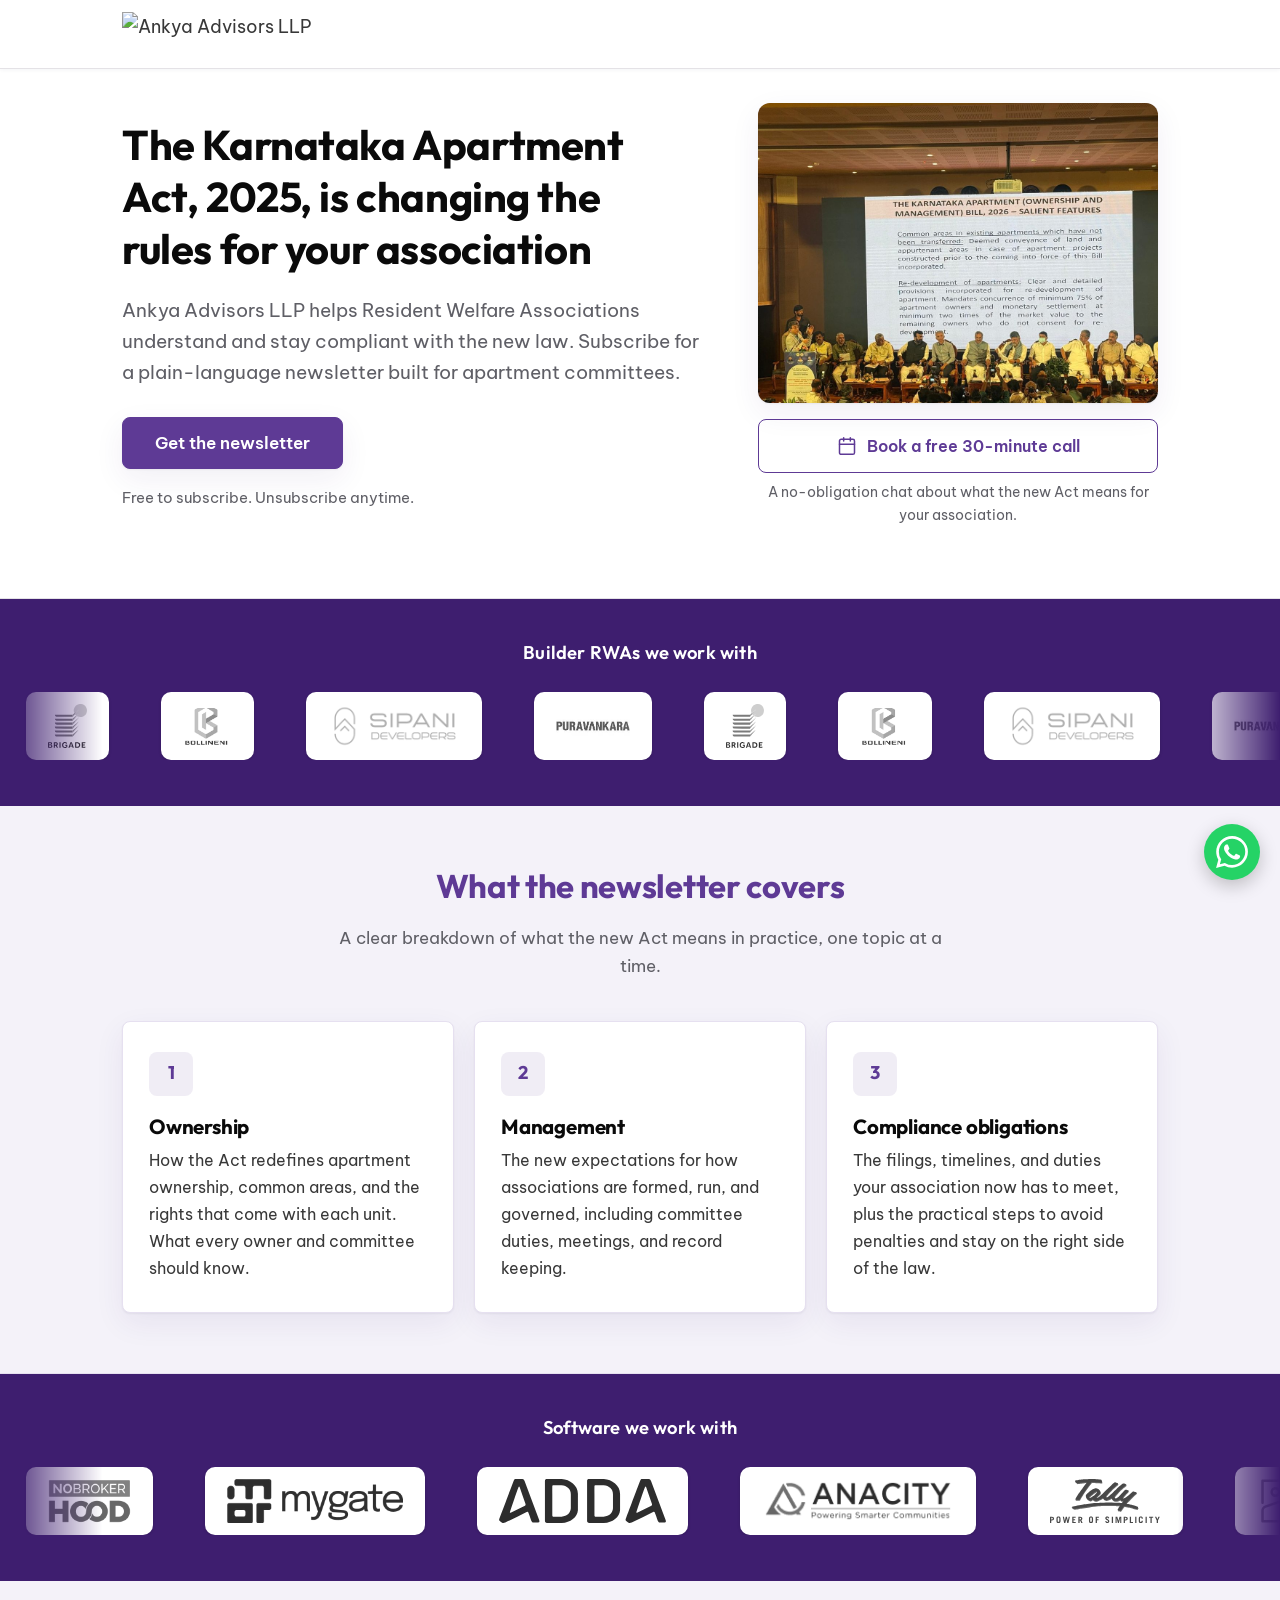
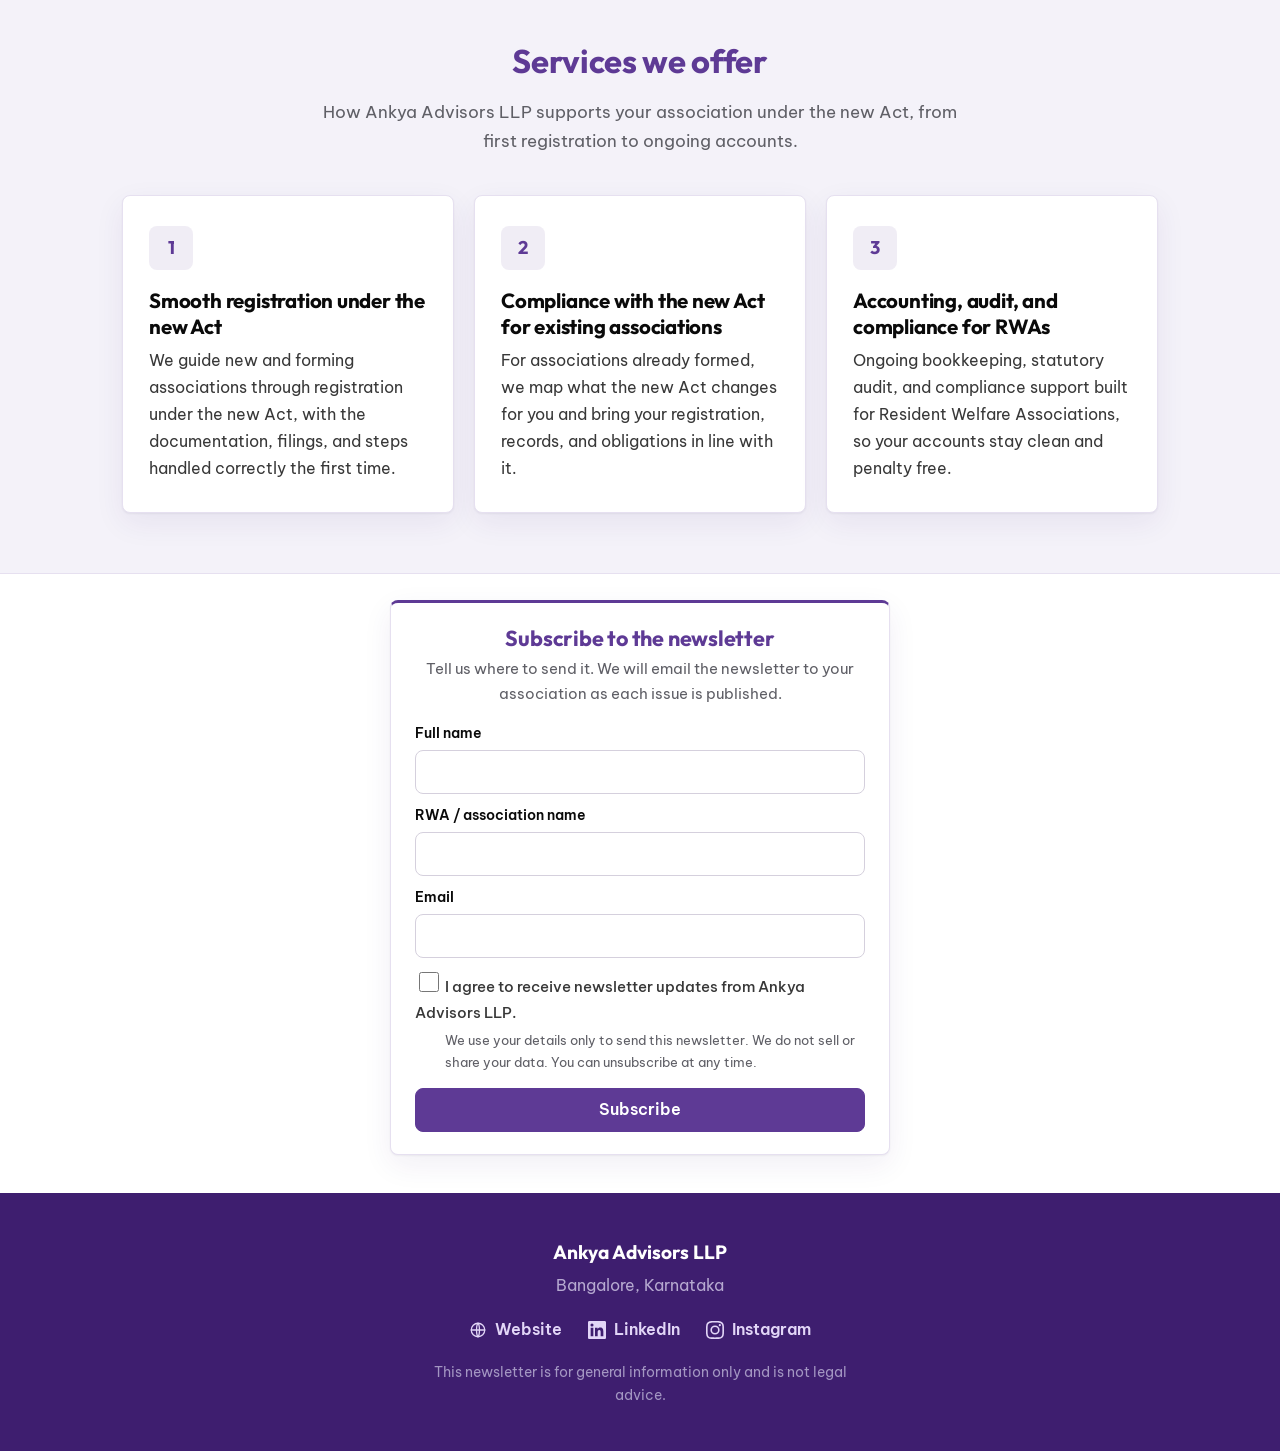
==== commit 73d11254: "Point footer Instagram to ankya.rwa" ====
--- a/index.html
+++ b/index.html
@@ -355,7 +355,7 @@
           </svg>
           <span>LinkedIn</span>
         </a>
-        <a href="https://www.instagram.com/ankya.advisors/" target="_blank" rel="noopener">
+        <a href="https://www.instagram.com/ankya.rwa/" target="_blank" rel="noopener">
           <svg class="footer__icon" viewBox="0 0 24 24" fill="currentColor" aria-hidden="true" focusable="false">
             <path d="M12 2.163c3.204 0 3.584.012 4.85.07 3.252.148 4.771 1.691 4.919 4.919.058 1.265.069 1.645.069 4.849 0 3.205-.012 3.584-.069 4.849-.149 3.225-1.664 4.771-4.919 4.919-1.266.058-1.644.07-4.85.07-3.204 0-3.584-.012-4.849-.07-3.26-.149-4.771-1.699-4.919-4.92-.058-1.265-.07-1.644-.07-4.849 0-3.204.013-3.583.07-4.849.149-3.227 1.664-4.771 4.919-4.919 1.266-.057 1.645-.069 4.849-.069zM12 0C8.741 0 8.333.014 7.053.072 2.695.272.273 2.69.073 7.052.014 8.333 0 8.741 0 12c0 3.259.014 3.668.072 4.948.2 4.358 2.618 6.78 6.98 6.98 1.281.058 1.689.072 4.948.072 3.259 0 3.668-.014 4.948-.072 4.354-.2 6.782-2.618 6.979-6.98.059-1.28.073-1.689.073-4.948 0-3.259-.014-3.667-.072-4.947-.196-4.354-2.617-6.78-6.979-6.98C15.668.014 15.259 0 12 0zm0 5.838a6.162 6.162 0 1 0 0 12.324 6.162 6.162 0 0 0 0-12.324zM12 16a4 4 0 1 1 0-8 4 4 0 0 1 0 8zm6.406-11.845a1.44 1.44 0 1 0 0 2.881 1.44 1.44 0 0 0 0-2.881z" />
           </svg>
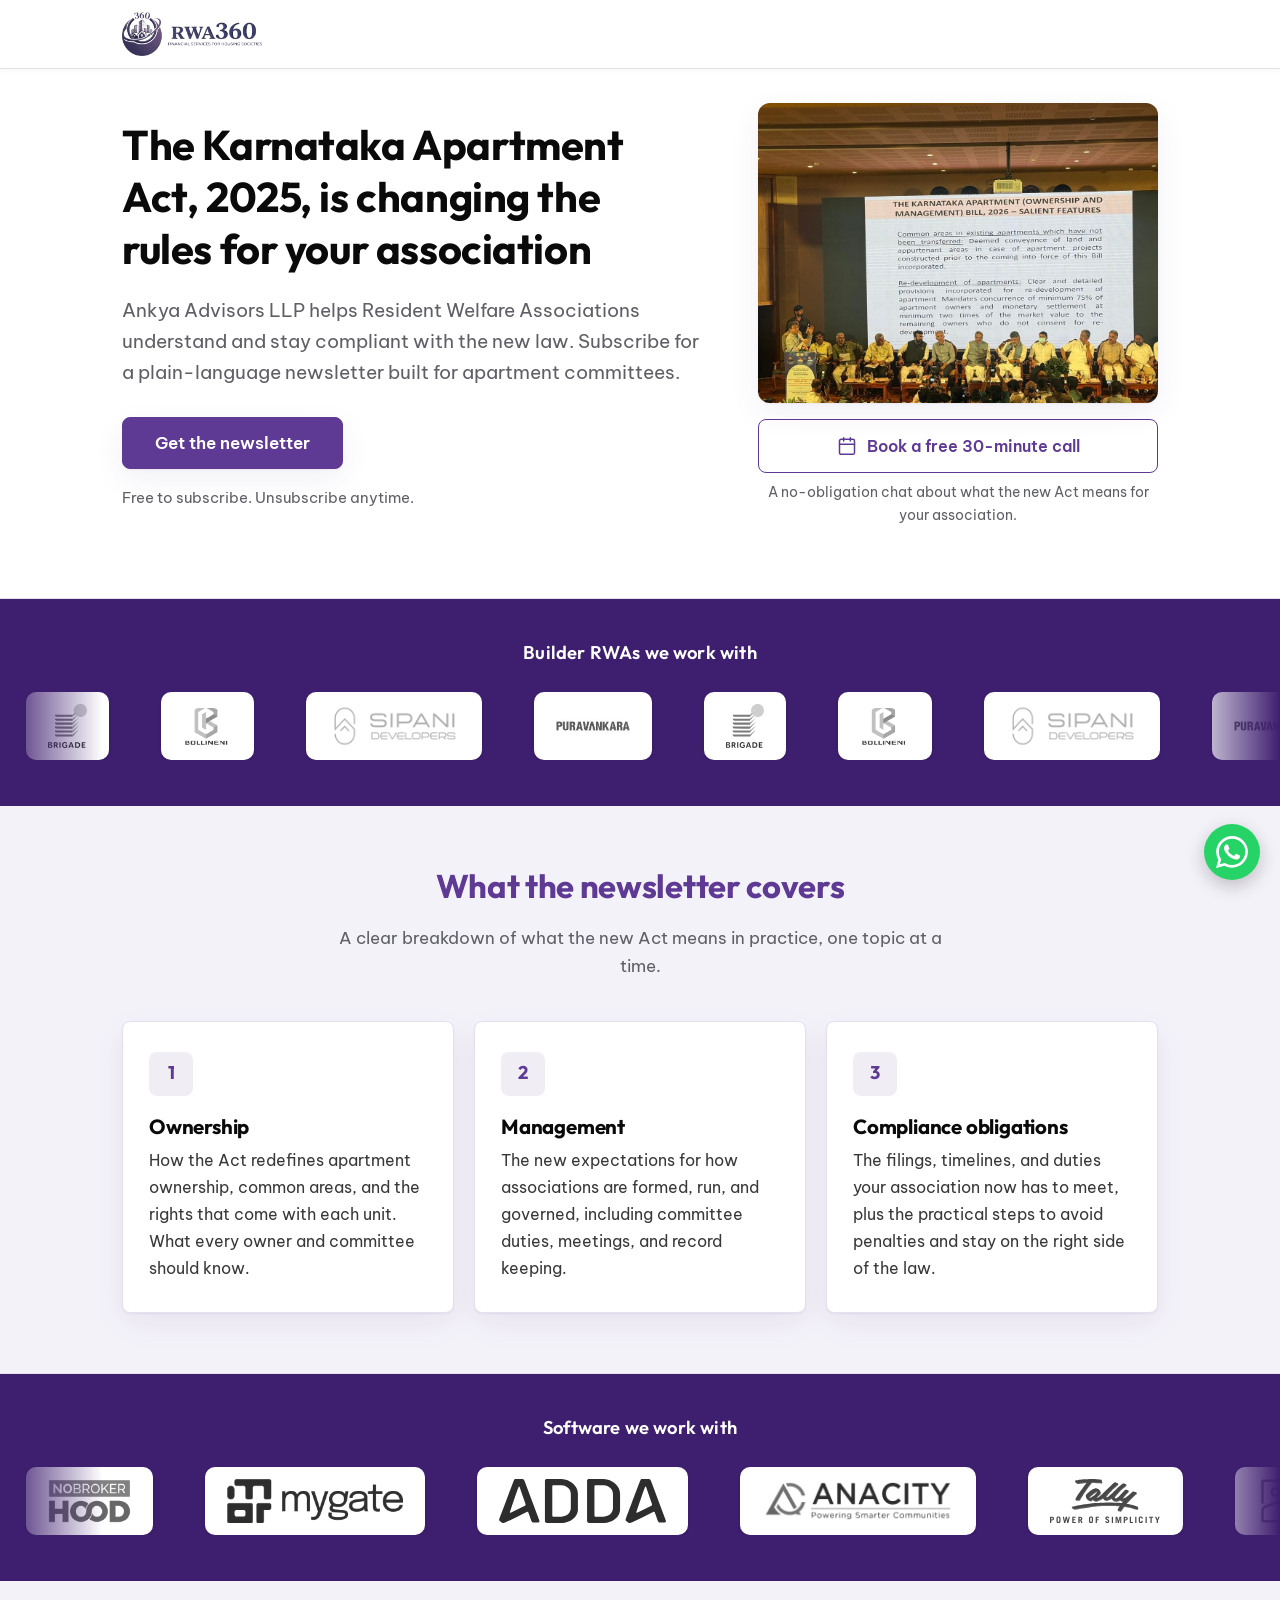
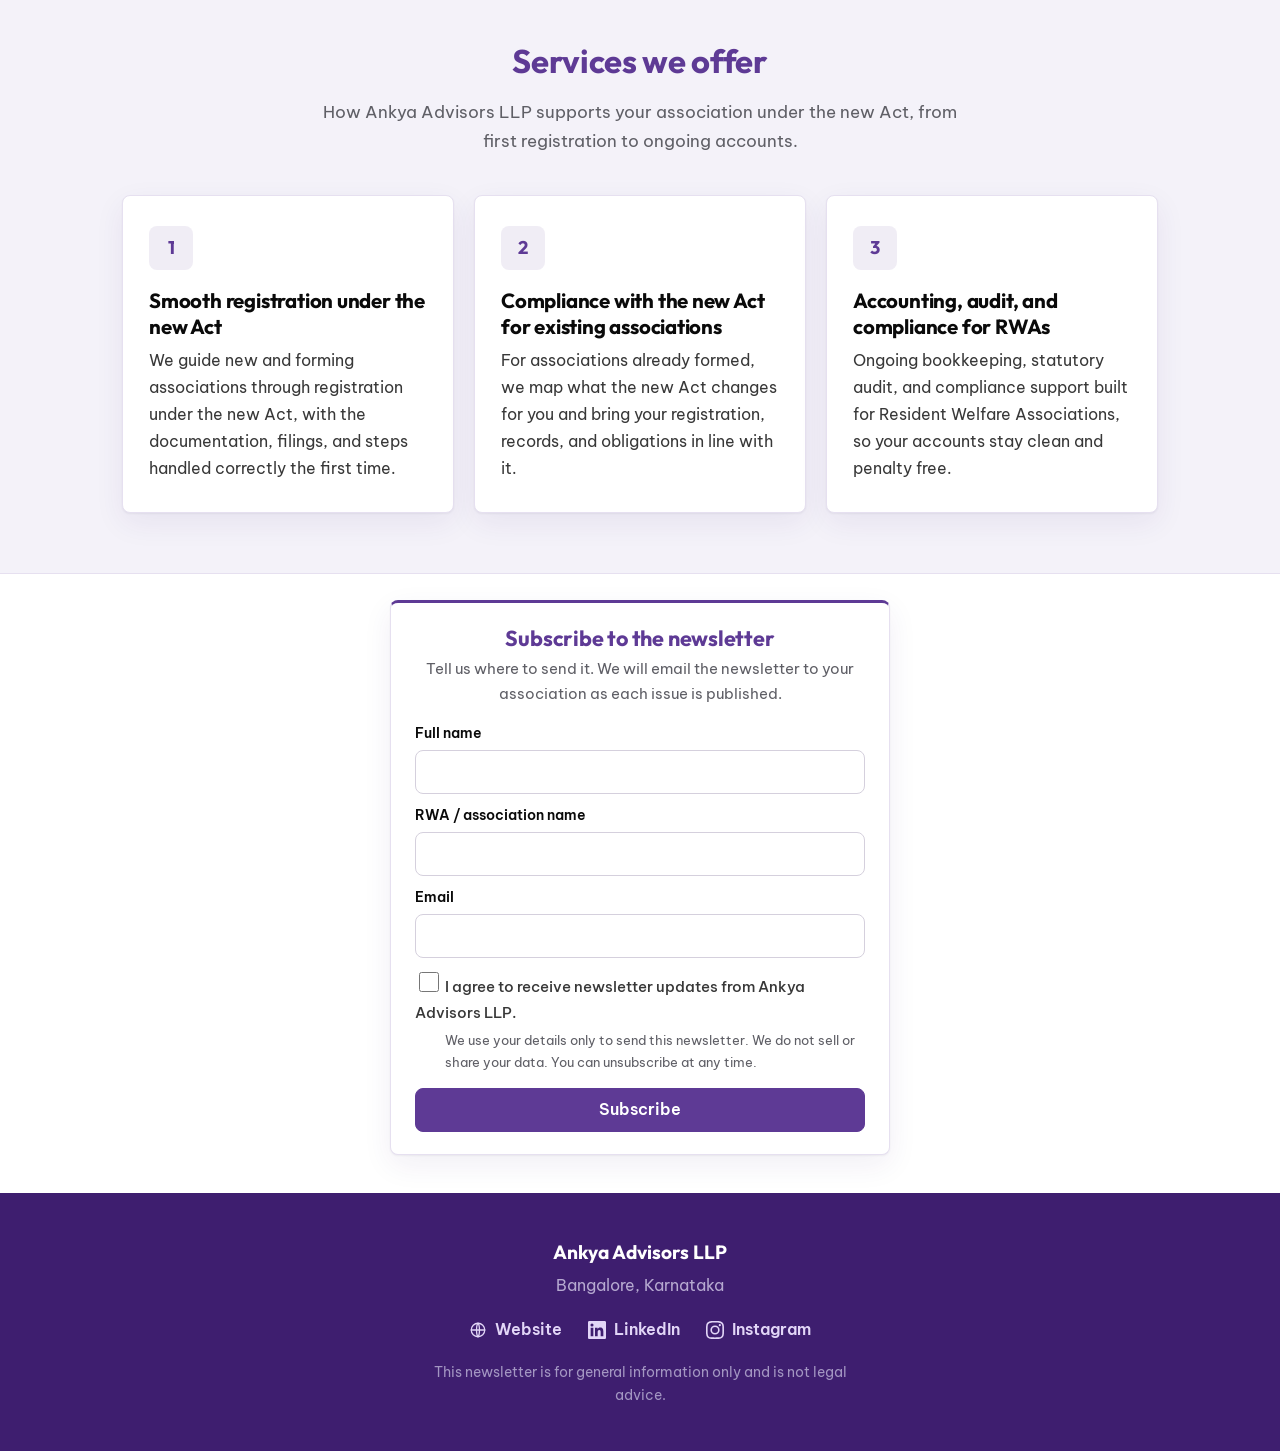
==== commit e011cafd: "Update logo in site header to RWA360" ====
--- a/index.html
+++ b/index.html
@@ -16,8 +16,8 @@
   <!-- The logo stays pinned to the top of the viewport while scrolling. -->
   <header class="site-header">
     <div class="container site-header__inner">
-      <!-- Logo reused from ankyadvisors.com for brand consistency. -->
-      <img class="brand__logo" src="https://ankyadvisors.com/wp-content/uploads/2026/02/Ankya-Advisor-Logo-e1772169641276.png" alt="Ankya Advisors LLP" />
+      <!-- RWA360 lockup, stored in this repo so the header has no external dependency. -->
+      <img class="brand__logo" src="logos/rwa360-logo-horizontal.png" alt="RWA360, financial services for housing societies" />
     </div>
   </header>
 
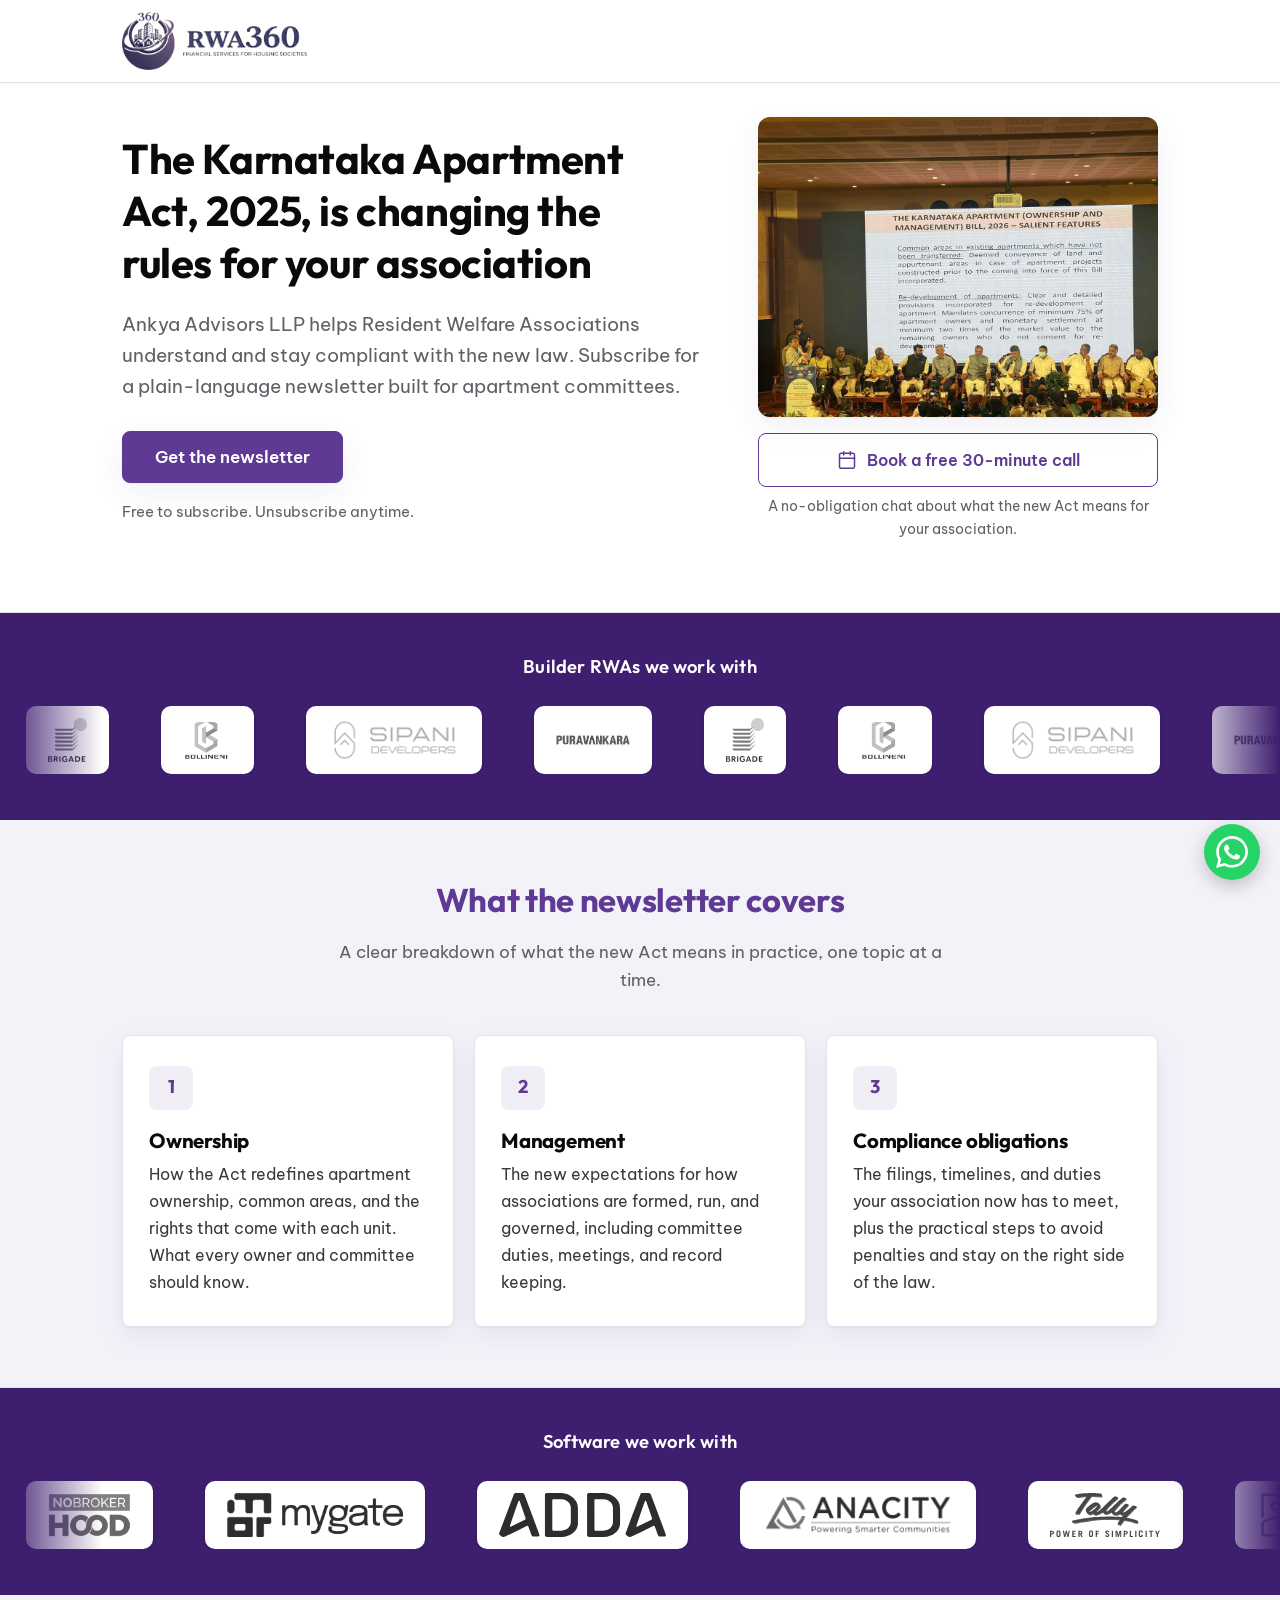
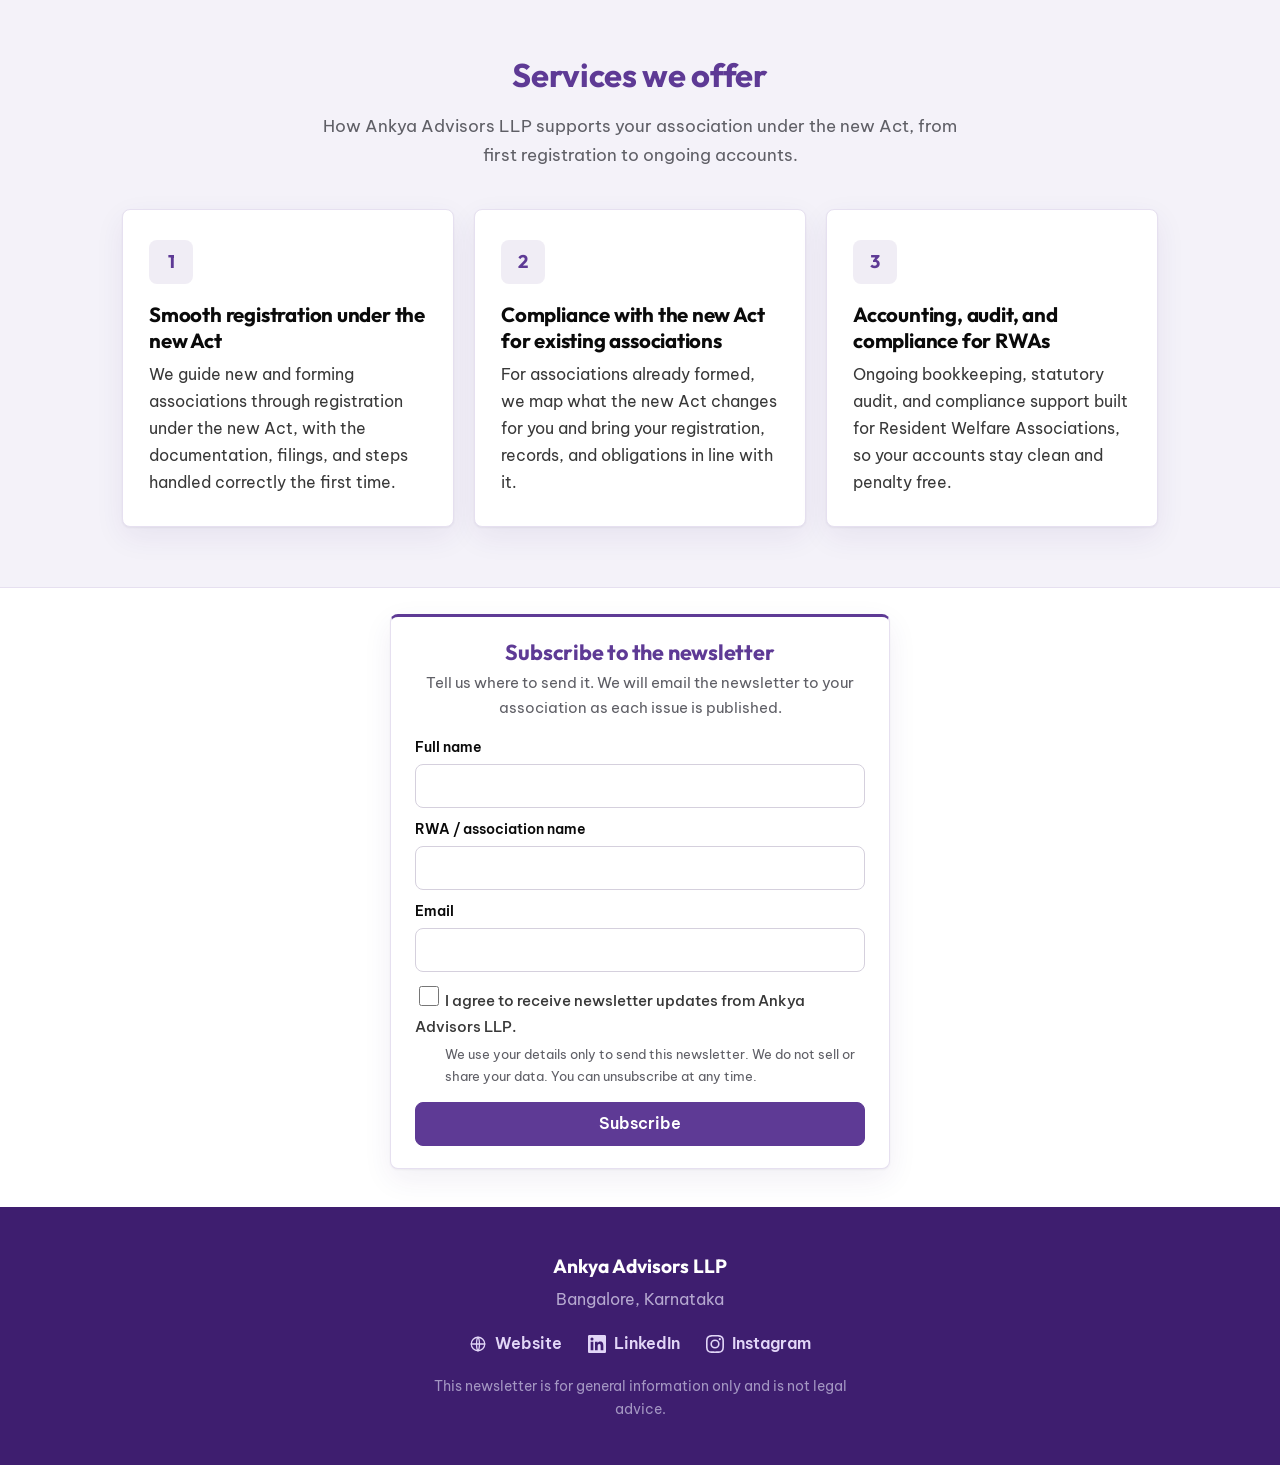
==== commit 9bf057c2: "Update stylesheet version in index.html" ====
--- a/index.html
+++ b/index.html
@@ -8,7 +8,7 @@
   <link rel="preconnect" href="https://fonts.googleapis.com" />
   <link rel="preconnect" href="https://fonts.gstatic.com" crossorigin />
   <link href="https://fonts.googleapis.com/css2?family=Be+Vietnam+Pro:wght@400;500;600;700&family=Outfit:wght@400;500;600;700&display=swap" rel="stylesheet" />
-  <link rel="stylesheet" href="styles.css?v=2" />
+  <link rel="stylesheet" href="styles.css?v=3" />
 </head>
 <body>
 
--- a/styles.css
+++ b/styles.css
@@ -151,7 +151,7 @@
 .brand__logo {
   display: block;
   width: auto;
-  height: 38px;   /* tasteful header size, keeps the source aspect ratio */
+  height: 46px;   /* sized for the horizontal RWA360 lockup */
   max-width: 70%;
 }
 
@@ -765,7 +765,7 @@
     padding: 34px 0 72px;
   }
   .brand__logo {
-    height: 44px;
+    height: 58px;
   }
   .hero__row {
     flex-direction: row;
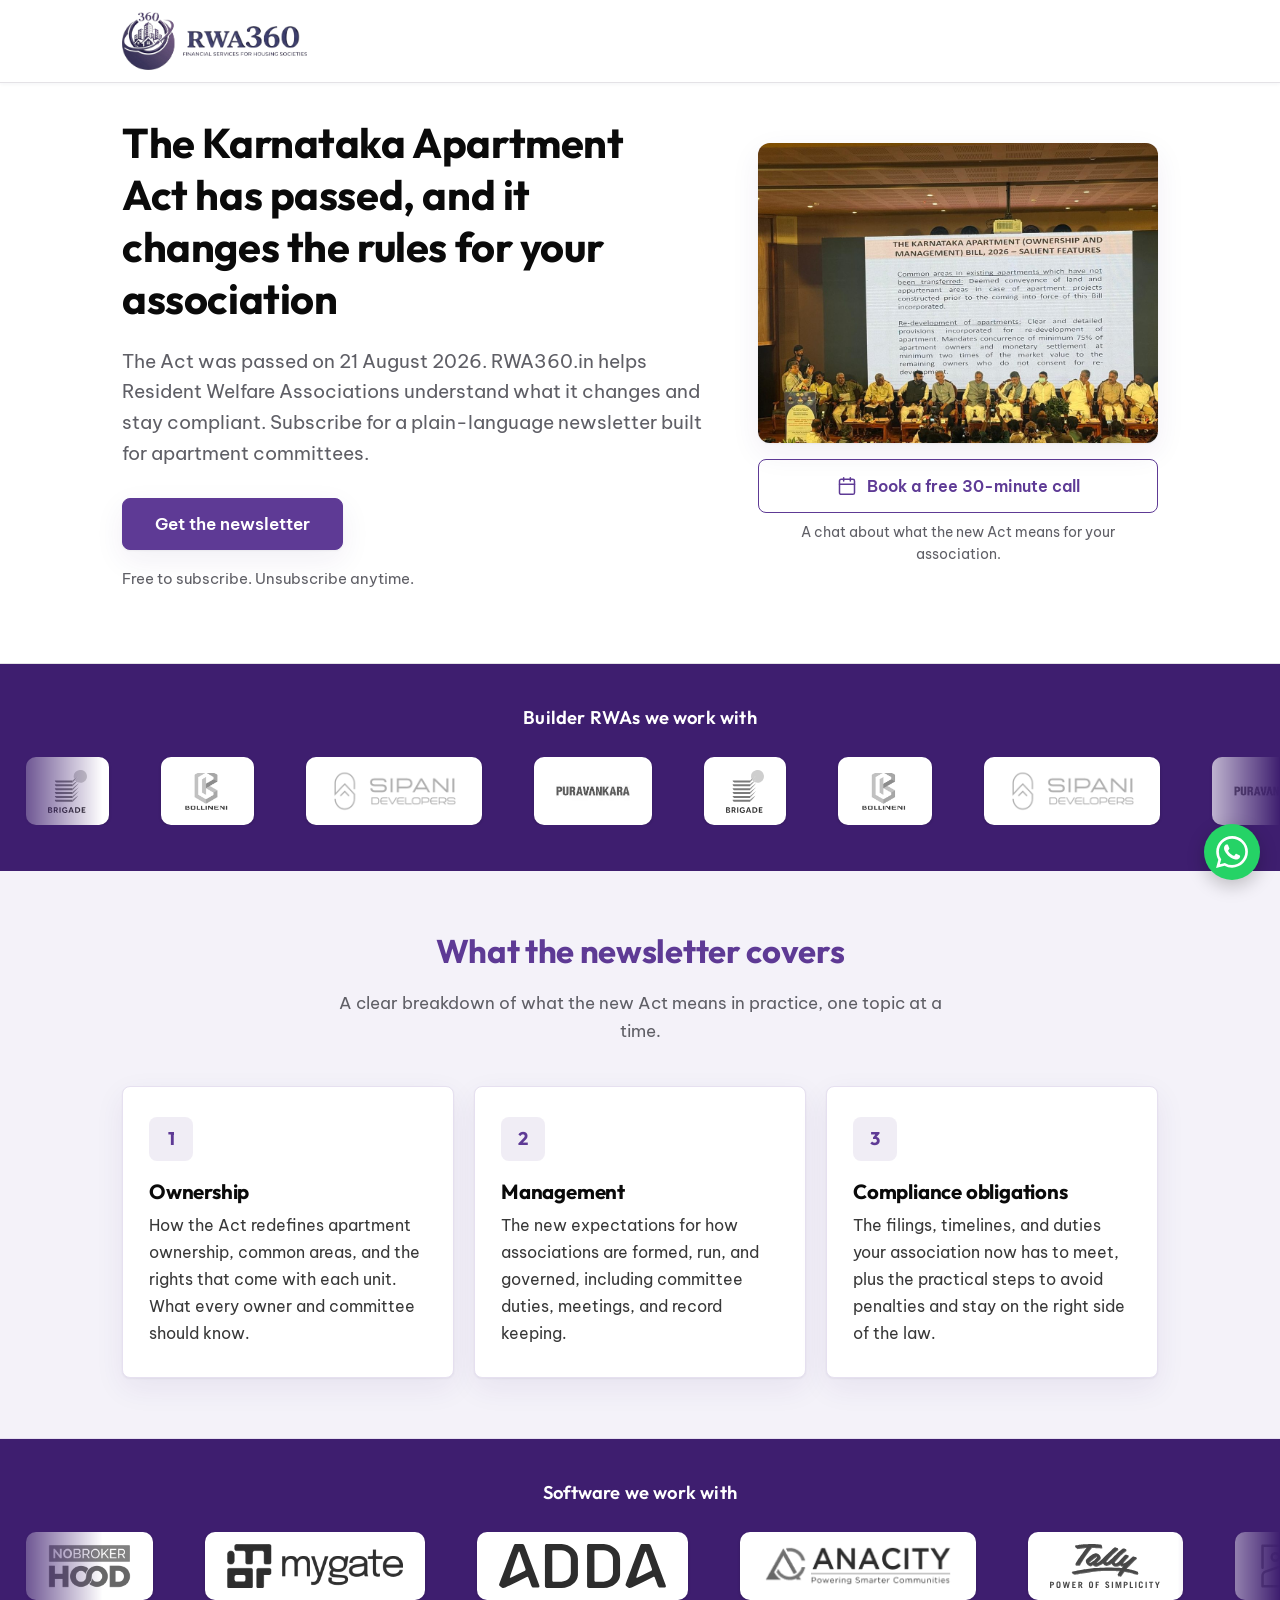
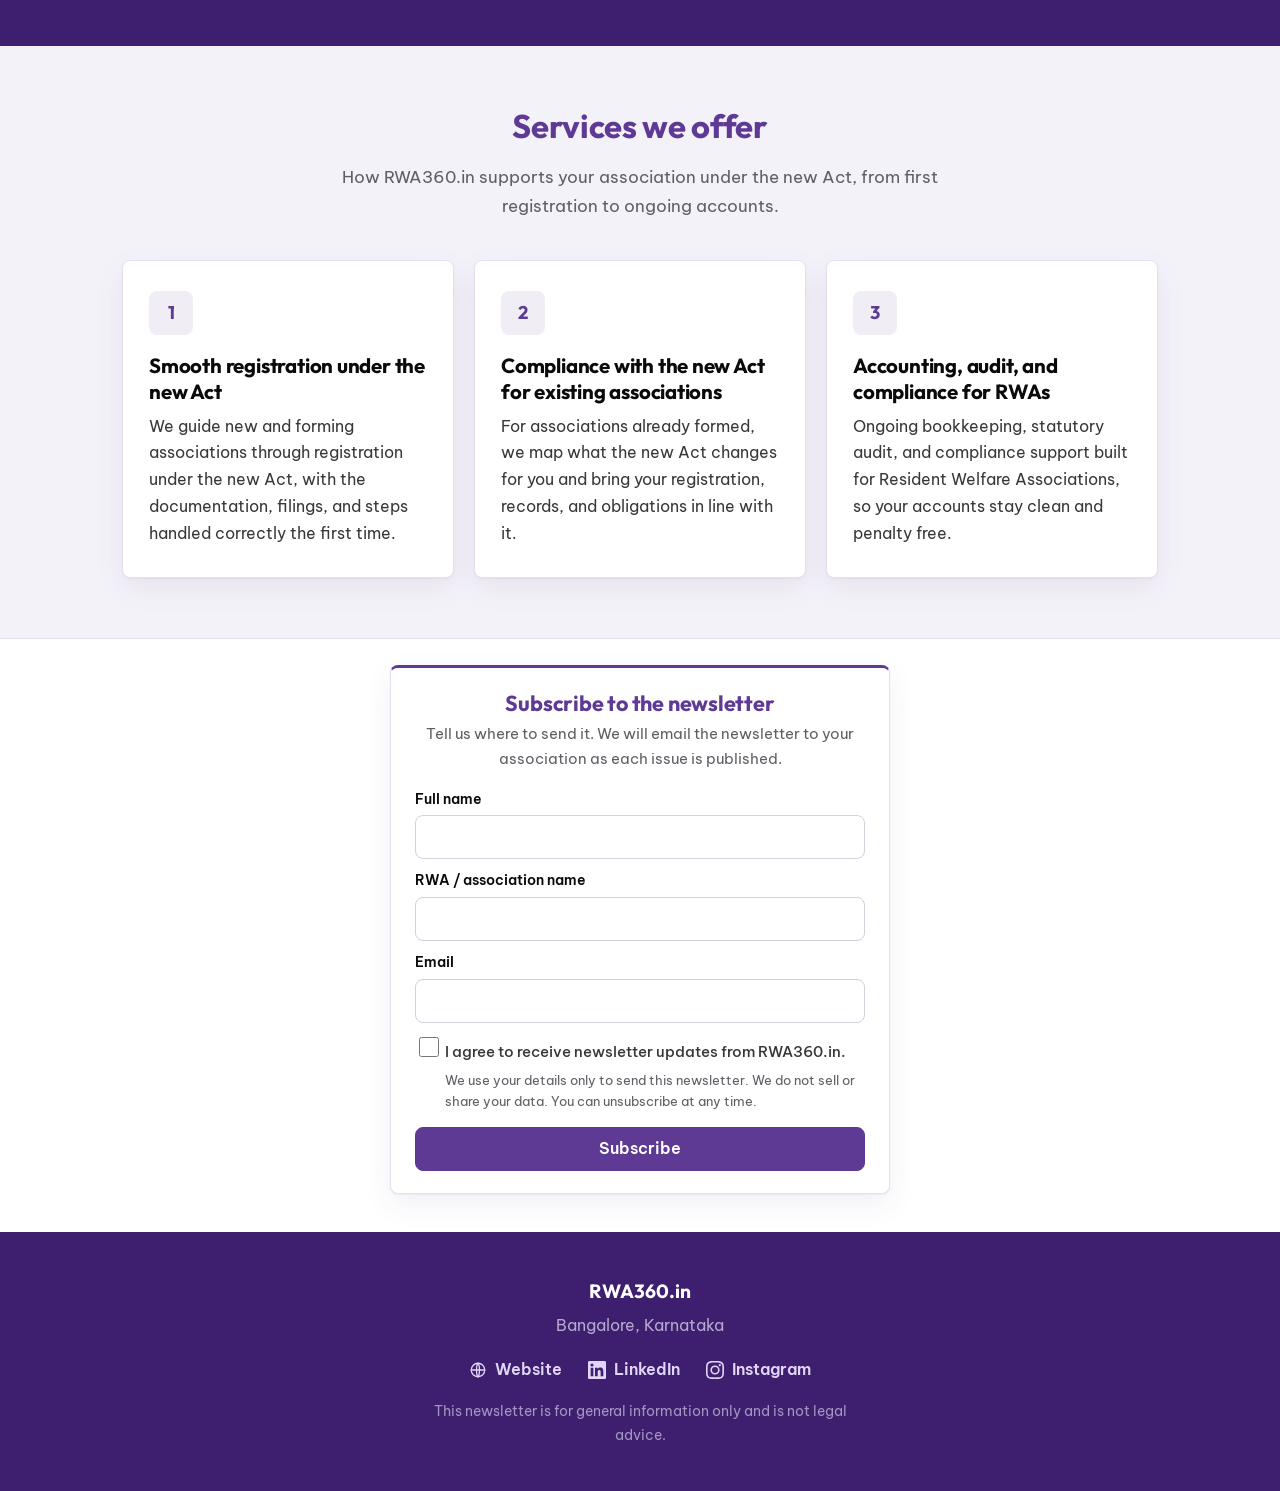
==== commit d7975978: "Update copy: Act passed 21 Aug 2026, rebrand to RWA360.in, trim call note" ====
--- a/index.html
+++ b/index.html
@@ -3,8 +3,8 @@
 <head>
   <meta charset="UTF-8" />
   <meta name="viewport" content="width=device-width, initial-scale=1.0" />
-  <title>Ankya Advisors LLP | Karnataka Apartment Act 2025 Newsletter for RWAs</title>
-  <meta name="description" content="Subscribe to the Ankya Advisors LLP newsletter explaining the new Karnataka Apartment (Ownership and Management) Bill, 2025, for Resident Welfare Associations." />
+  <title>RWA360.in | Karnataka Apartment Act 2025 Newsletter for RWAs</title>
+  <meta name="description" content="Subscribe to the RWA360.in newsletter explaining the newly passed Karnataka Apartment (Ownership and Management) Act for Resident Welfare Associations." />
   <link rel="preconnect" href="https://fonts.googleapis.com" />
   <link rel="preconnect" href="https://fonts.gstatic.com" crossorigin />
   <link href="https://fonts.googleapis.com/css2?family=Be+Vietnam+Pro:wght@400;500;600;700&family=Outfit:wght@400;500;600;700&display=swap" rel="stylesheet" />
@@ -28,12 +28,12 @@
         <div class="hero__text">
           <!-- EDIT: Hero headline. Keep it short and specific to the new Act. -->
           <h1 class="hero__headline">
-            The Karnataka Apartment Act, 2025, is changing the rules for your association
+            The Karnataka Apartment Act has passed, and it changes the rules for your association
           </h1>
 
-          <!-- EDIT: One-line subhead positioning Ankya Advisors as the RWA compliance partner. -->
+          <!-- EDIT: One-line subhead positioning RWA360.in as the RWA compliance partner. -->
           <p class="hero__subhead">
-            Ankya Advisors LLP helps Resident Welfare Associations understand and stay compliant with the new law. Subscribe for a plain-language newsletter built for apartment committees.
+            The Act was passed on 21 August 2026. RWA360.in helps Resident Welfare Associations understand what it changes and stay compliant. Subscribe for a plain-language newsletter built for apartment committees.
           </p>
 
           <a href="#subscribe" class="btn btn--primary hero__cta">Get the newsletter</a>
@@ -47,7 +47,7 @@
           <div class="carousel" aria-label="Photos from the Karnataka Apartment Act event">
             <div class="carousel__track" id="hero-carousel">
               <!-- EDIT: replace or reorder these by swapping files in the slides/ folder -->
-              <img src="slides/0.jpg" alt="Ankya Advisors speaking at a KSCAA event" />
+              <img src="slides/0.jpg" alt="RWA360.in speaking at a KSCAA event" />
               <img src="slides/1.jpeg" alt="Karnataka Apartment Act event" />
               <img src="slides/2.jpg" alt="Karnataka Apartment Act event" />
               <img src="slides/3.jpeg" alt="Karnataka Apartment Act event" />
@@ -74,7 +74,7 @@
             <span>Book a free 30-minute call</span>
           </a>
           <!-- EDIT: short line under the call button. -->
-          <p class="hero__book-note">A no-obligation chat about what the new Act means for your association.</p>
+          <p class="hero__book-note">A chat about what the new Act means for your association.</p>
         </div>
       </div>
     </div>
@@ -223,7 +223,7 @@
       <h2 id="services-title" class="section__title">Services we offer</h2>
       <!-- EDIT: Services section subtitle. -->
       <p class="section__lead">
-        How Ankya Advisors LLP supports your association under the new Act, from first registration to ongoing accounts.
+        How RWA360.in supports your association under the new Act, from first registration to ongoing accounts.
       </p>
 
       <div class="cards">
@@ -307,7 +307,7 @@
             <label class="checkbox">
               <input type="checkbox" id="consent" name="consent" value="yes" required />
               <!-- EDIT: Consent label. Required by the form. -->
-              <span>I agree to receive newsletter updates from Ankya Advisors LLP.</span>
+              <span>I agree to receive newsletter updates from RWA360.in.</span>
             </label>
             <!-- EDIT: Short data-use line under the consent box. -->
             <p class="consent-note">
@@ -336,10 +336,10 @@
   <!-- ================= FOOTER ================= -->
   <footer class="footer">
     <div class="container footer__inner">
-      <div class="footer__brand">Ankya Advisors LLP</div>
+      <div class="footer__brand">RWA360.in</div>
       <!-- EDIT: Footer location / tagline. -->
       <p class="footer__meta">Bangalore, Karnataka</p>
-      <nav class="footer__links" aria-label="Ankya Advisors links">
+      <nav class="footer__links" aria-label="RWA360.in links">
         <!-- EDIT: Update these URLs if they ever change. -->
         <a href="https://ankyadvisors.com/about/" target="_blank" rel="noopener">
           <svg class="footer__icon" viewBox="0 0 24 24" fill="none" stroke="currentColor" stroke-width="1.7" stroke-linecap="round" stroke-linejoin="round" aria-hidden="true" focusable="false">
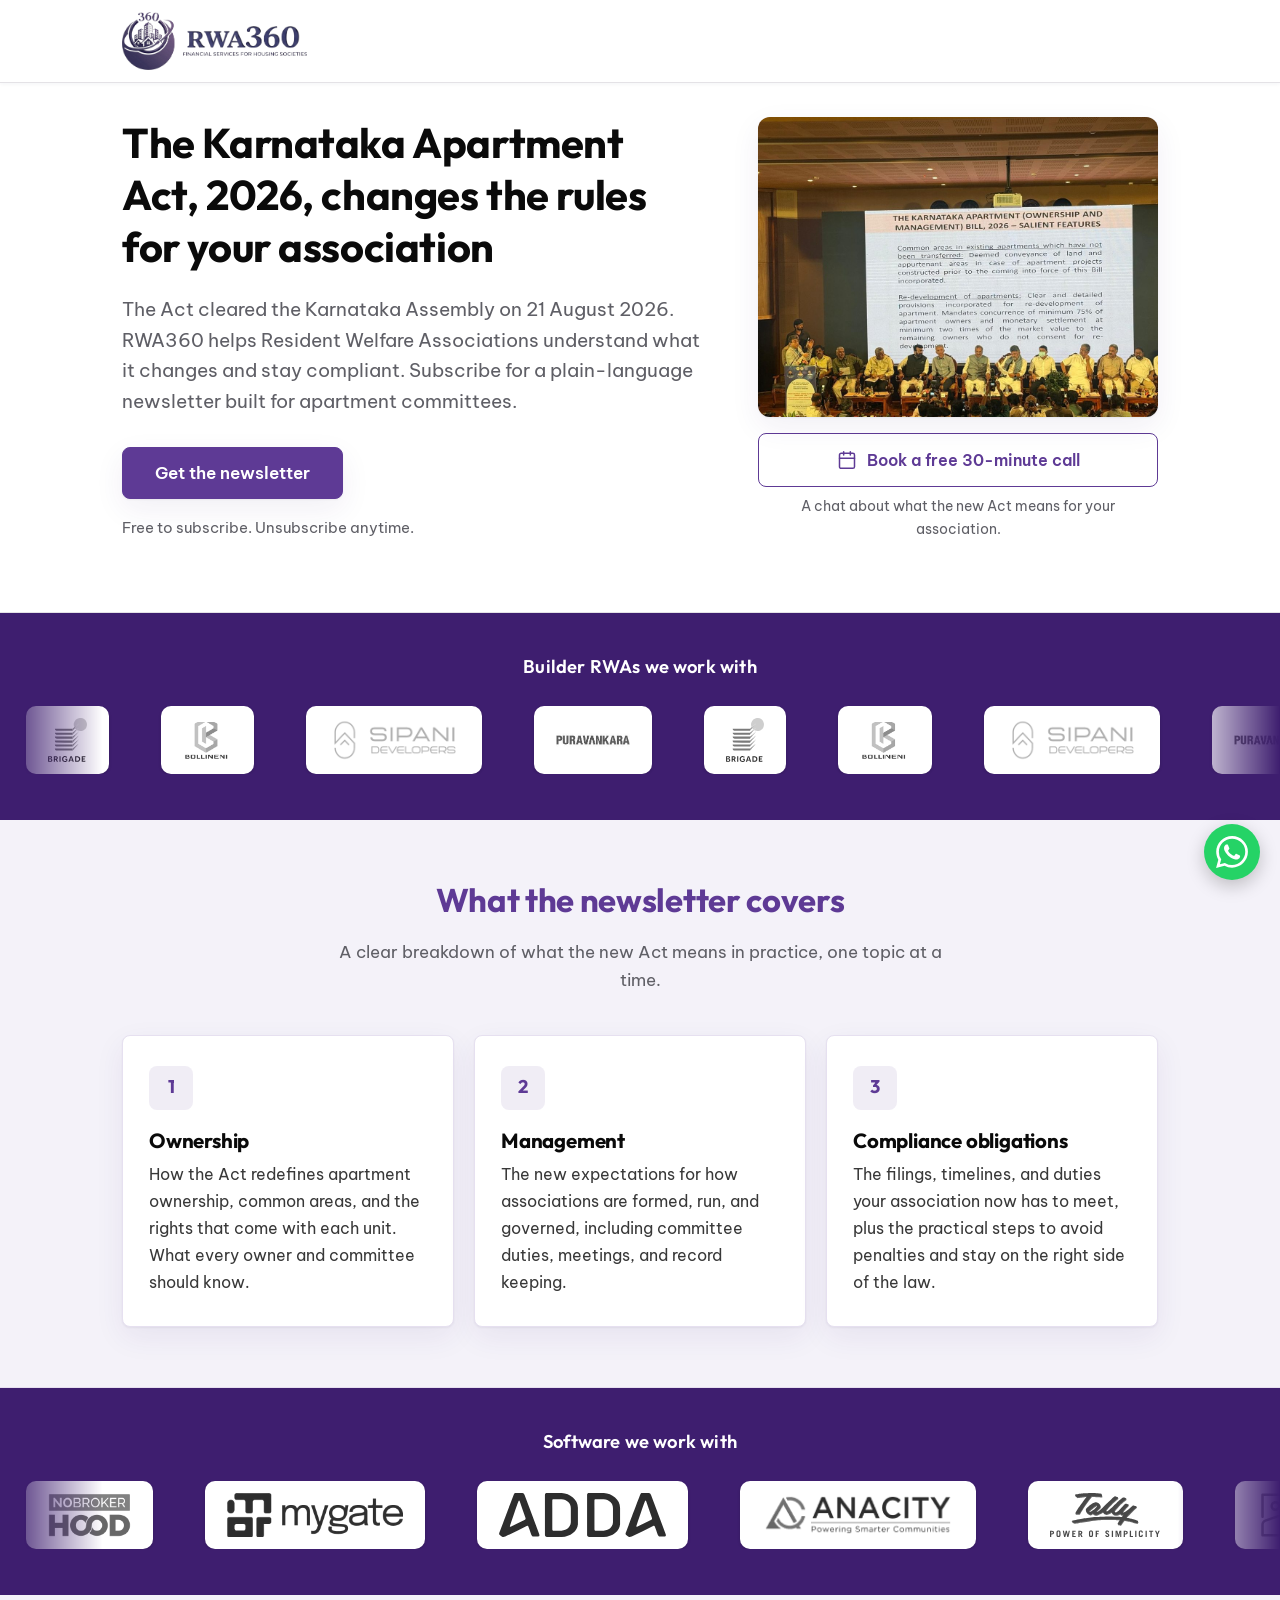
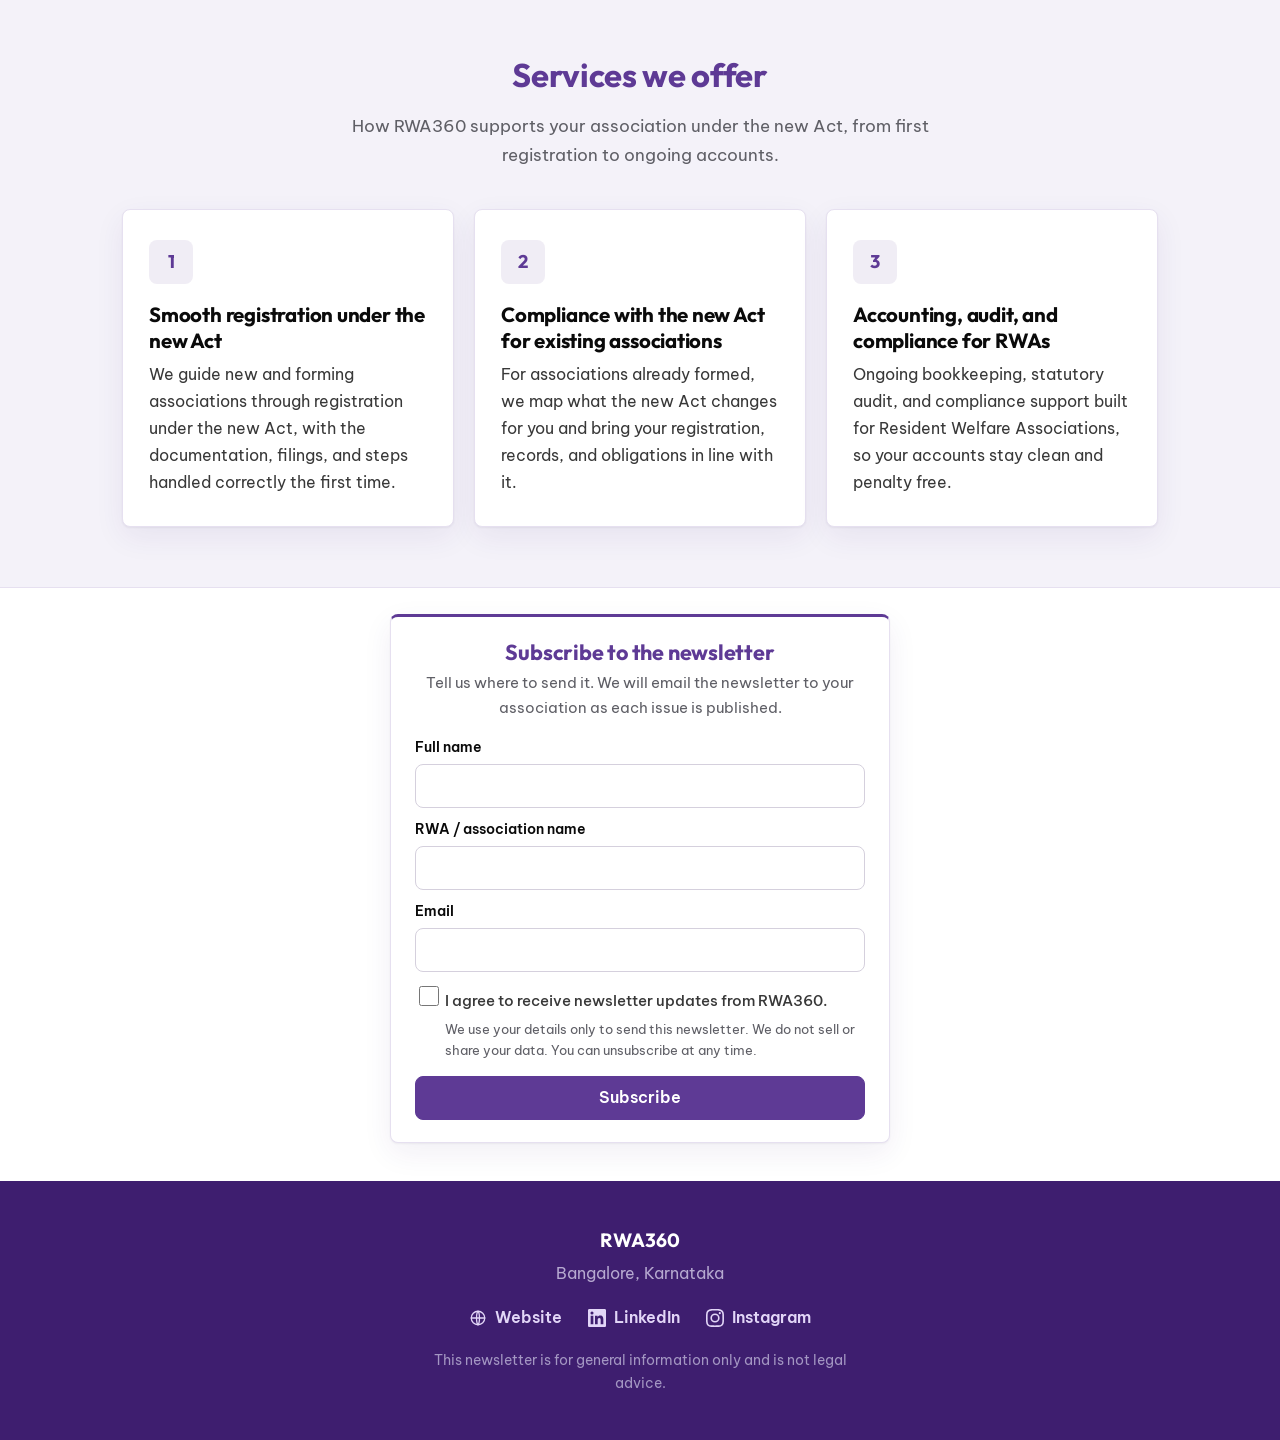
==== commit b55cd96b: "Set year to 2026, RWA360 in prose, accurate 'cleared the Assembly' framing, footer link to rwa360.in" ====
--- a/index.html
+++ b/index.html
@@ -3,8 +3,8 @@
 <head>
   <meta charset="UTF-8" />
   <meta name="viewport" content="width=device-width, initial-scale=1.0" />
-  <title>RWA360.in | Karnataka Apartment Act 2025 Newsletter for RWAs</title>
-  <meta name="description" content="Subscribe to the RWA360.in newsletter explaining the newly passed Karnataka Apartment (Ownership and Management) Act for Resident Welfare Associations." />
+  <title>RWA360.in | Karnataka Apartment Act 2026 Newsletter for RWAs</title>
+  <meta name="description" content="Subscribe to the RWA360 newsletter explaining the newly passed Karnataka Apartment (Ownership and Management) Act for Resident Welfare Associations." />
   <link rel="preconnect" href="https://fonts.googleapis.com" />
   <link rel="preconnect" href="https://fonts.gstatic.com" crossorigin />
   <link href="https://fonts.googleapis.com/css2?family=Be+Vietnam+Pro:wght@400;500;600;700&family=Outfit:wght@400;500;600;700&display=swap" rel="stylesheet" />
@@ -28,12 +28,12 @@
         <div class="hero__text">
           <!-- EDIT: Hero headline. Keep it short and specific to the new Act. -->
           <h1 class="hero__headline">
-            The Karnataka Apartment Act has passed, and it changes the rules for your association
+            The Karnataka Apartment Act, 2026, changes the rules for your association
           </h1>
 
-          <!-- EDIT: One-line subhead positioning RWA360.in as the RWA compliance partner. -->
+          <!-- EDIT: One-line subhead positioning RWA360 as the RWA compliance partner. -->
           <p class="hero__subhead">
-            The Act was passed on 21 August 2026. RWA360.in helps Resident Welfare Associations understand what it changes and stay compliant. Subscribe for a plain-language newsletter built for apartment committees.
+            The Act cleared the Karnataka Assembly on 21 August 2026. RWA360 helps Resident Welfare Associations understand what it changes and stay compliant. Subscribe for a plain-language newsletter built for apartment committees.
           </p>
 
           <a href="#subscribe" class="btn btn--primary hero__cta">Get the newsletter</a>
@@ -47,7 +47,7 @@
           <div class="carousel" aria-label="Photos from the Karnataka Apartment Act event">
             <div class="carousel__track" id="hero-carousel">
               <!-- EDIT: replace or reorder these by swapping files in the slides/ folder -->
-              <img src="slides/0.jpg" alt="RWA360.in speaking at a KSCAA event" />
+              <img src="slides/0.jpg" alt="RWA360 speaking at a KSCAA event" />
               <img src="slides/1.jpeg" alt="Karnataka Apartment Act event" />
               <img src="slides/2.jpg" alt="Karnataka Apartment Act event" />
               <img src="slides/3.jpeg" alt="Karnataka Apartment Act event" />
@@ -223,7 +223,7 @@
       <h2 id="services-title" class="section__title">Services we offer</h2>
       <!-- EDIT: Services section subtitle. -->
       <p class="section__lead">
-        How RWA360.in supports your association under the new Act, from first registration to ongoing accounts.
+        How RWA360 supports your association under the new Act, from first registration to ongoing accounts.
       </p>
 
       <div class="cards">
@@ -307,7 +307,7 @@
             <label class="checkbox">
               <input type="checkbox" id="consent" name="consent" value="yes" required />
               <!-- EDIT: Consent label. Required by the form. -->
-              <span>I agree to receive newsletter updates from RWA360.in.</span>
+              <span>I agree to receive newsletter updates from RWA360.</span>
             </label>
             <!-- EDIT: Short data-use line under the consent box. -->
             <p class="consent-note">
@@ -336,12 +336,12 @@
   <!-- ================= FOOTER ================= -->
   <footer class="footer">
     <div class="container footer__inner">
-      <div class="footer__brand">RWA360.in</div>
+      <div class="footer__brand">RWA360</div>
       <!-- EDIT: Footer location / tagline. -->
       <p class="footer__meta">Bangalore, Karnataka</p>
-      <nav class="footer__links" aria-label="RWA360.in links">
+      <nav class="footer__links" aria-label="RWA360 links">
         <!-- EDIT: Update these URLs if they ever change. -->
-        <a href="https://ankyadvisors.com/about/" target="_blank" rel="noopener">
+        <a href="https://rwa360.in/" target="_blank" rel="noopener">
           <svg class="footer__icon" viewBox="0 0 24 24" fill="none" stroke="currentColor" stroke-width="1.7" stroke-linecap="round" stroke-linejoin="round" aria-hidden="true" focusable="false">
             <circle cx="12" cy="12" r="9" />
             <line x1="3" y1="12" x2="21" y2="12" />
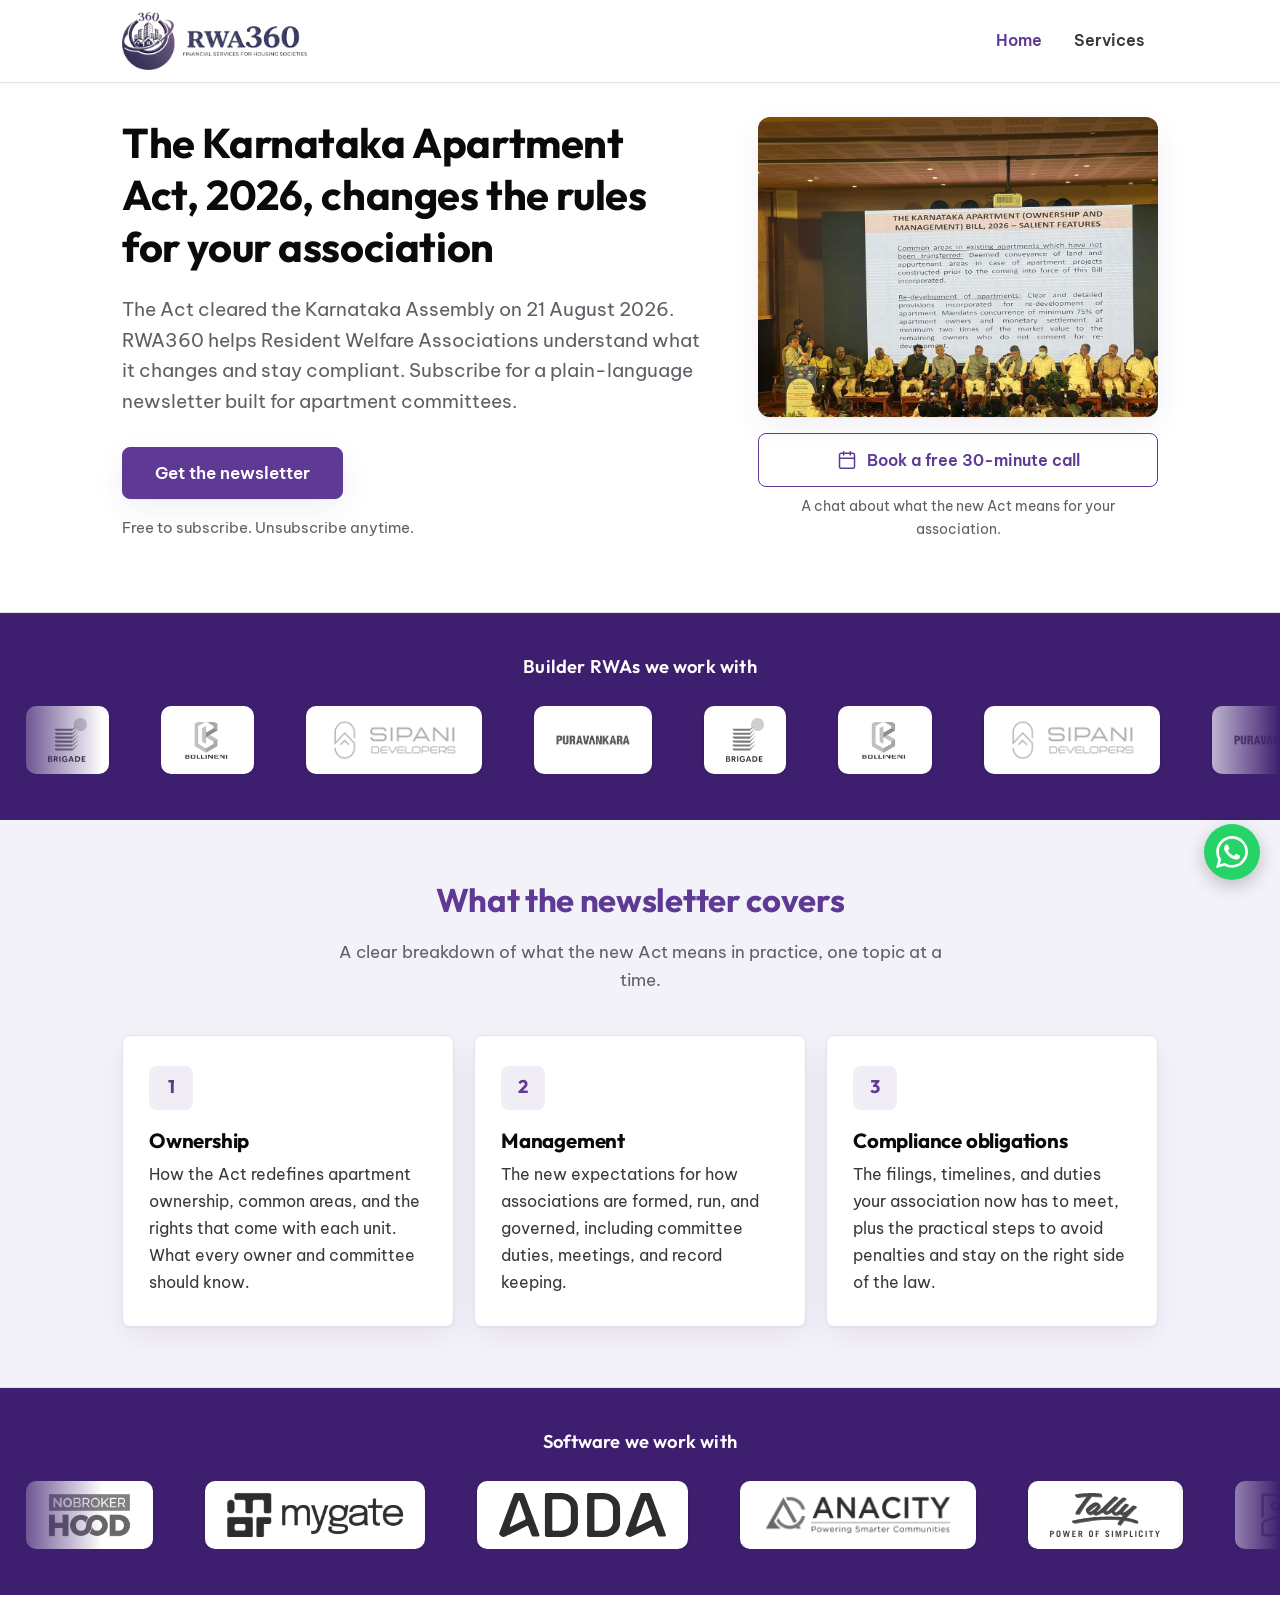
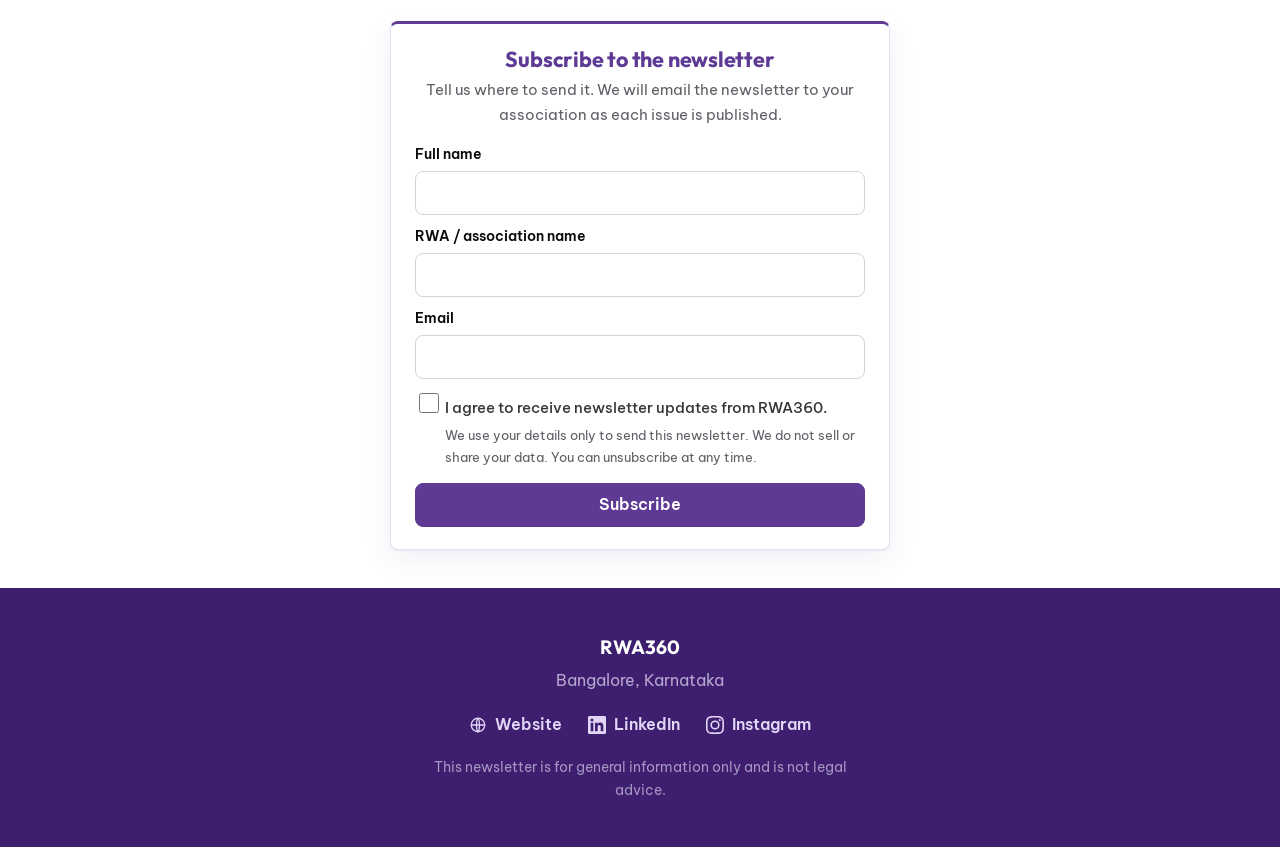
==== commit 6fe3598b: "Split into Home + Services pages; add header nav" ====
--- a/index.html
+++ b/index.html
@@ -8,7 +8,7 @@
   <link rel="preconnect" href="https://fonts.googleapis.com" />
   <link rel="preconnect" href="https://fonts.gstatic.com" crossorigin />
   <link href="https://fonts.googleapis.com/css2?family=Be+Vietnam+Pro:wght@400;500;600;700&family=Outfit:wght@400;500;600;700&display=swap" rel="stylesheet" />
-  <link rel="stylesheet" href="styles.css?v=3" />
+  <link rel="stylesheet" href="styles.css?v=4" />
 </head>
 <body>
 
@@ -16,8 +16,14 @@
   <!-- The logo stays pinned to the top of the viewport while scrolling. -->
   <header class="site-header">
     <div class="container site-header__inner">
-      <!-- RWA360 lockup, stored in this repo so the header has no external dependency. -->
-      <img class="brand__logo" src="logos/rwa360-logo-horizontal.png" alt="RWA360, financial services for housing societies" />
+      <a class="brand" href="index.html" aria-label="RWA360 home">
+        <!-- RWA360 lockup, stored in this repo so the header has no external dependency. -->
+        <img class="brand__logo" src="logos/rwa360-logo-horizontal.png" alt="RWA360, financial services for housing societies" />
+      </a>
+      <nav class="site-nav" aria-label="Primary">
+        <a href="index.html" class="is-active">Home</a>
+        <a href="services.html">Services</a>
+      </nav>
     </div>
   </header>
 
@@ -212,47 +218,6 @@
         <div class="ticker__item" data-dup aria-hidden="true"><span class="logo-chip"><img src="logos/software/apnacomplex.png" alt="" /></span></div>
         <div class="ticker__item" data-dup aria-hidden="true"><span class="logo-chip"><img src="logos/software/tally.svg" alt="" /></span></div>
         <div class="ticker__item" data-dup aria-hidden="true"><span class="logo-chip"><img src="logos/software/zohobooks.svg" alt="" /></span></div>
-      </div>
-    </div>
-  </section>
-
-  <!-- ================= SERVICES WE OFFER ================= -->
-  <section class="covers" aria-labelledby="services-title">
-    <div class="container">
-      <!-- EDIT: Services section heading. -->
-      <h2 id="services-title" class="section__title">Services we offer</h2>
-      <!-- EDIT: Services section subtitle. -->
-      <p class="section__lead">
-        How RWA360 supports your association under the new Act, from first registration to ongoing accounts.
-      </p>
-
-      <div class="cards">
-        <article class="card">
-          <div class="card__icon" aria-hidden="true">1</div>
-          <!-- EDIT: Service 1 title and copy. -->
-          <h3 class="card__title">Smooth registration under the new Act</h3>
-          <p class="card__text">
-            We guide new and forming associations through registration under the new Act, with the documentation, filings, and steps handled correctly the first time.
-          </p>
-        </article>
-
-        <article class="card">
-          <div class="card__icon" aria-hidden="true">2</div>
-          <!-- EDIT: Service 2 title and copy. -->
-          <h3 class="card__title">Compliance with the new Act for existing associations</h3>
-          <p class="card__text">
-            For associations already formed, we map what the new Act changes for you and bring your registration, records, and obligations in line with it.
-          </p>
-        </article>
-
-        <article class="card">
-          <div class="card__icon" aria-hidden="true">3</div>
-          <!-- EDIT: Service 3 title and copy. -->
-          <h3 class="card__title">Accounting, audit, and compliance for RWAs</h3>
-          <p class="card__text">
-            Ongoing bookkeeping, statutory audit, and compliance support built for Resident Welfare Associations, so your accounts stay clean and penalty free.
-          </p>
-        </article>
       </div>
     </div>
   </section>
--- a/styles.css
+++ b/styles.css
@@ -123,6 +123,27 @@
   cursor: not-allowed;
 }
 
+.btn--outline {
+  background: #fff;
+  color: var(--purple);
+  border-color: var(--purple);
+}
+
+.btn--outline:hover {
+  background: var(--purple);
+  color: #fff;
+  border-color: var(--purple);
+}
+
+/* Services page CTA row */
+.services-cta {
+  display: flex;
+  gap: 14px;
+  justify-content: center;
+  flex-wrap: wrap;
+  margin-top: 4px;
+}
+
 /* ---------- Hero (white, corporate, logo-led) ---------- */
 .hero {
   background: var(--surface);
@@ -144,15 +165,60 @@
 .site-header__inner {
   display: flex;
   align-items: center;
+  justify-content: space-between;
+  gap: 12px;
   padding-top: 12px;
   padding-bottom: 12px;
+}
+
+.brand {
+  display: inline-flex;
+  align-items: center;
+  flex-shrink: 0;
 }
 
 .brand__logo {
   display: block;
   width: auto;
   height: 46px;   /* sized for the horizontal RWA360 lockup */
-  max-width: 70%;
+  max-width: 100%;
+}
+
+/* Header navigation tabs */
+.site-nav {
+  display: flex;
+  gap: 4px;
+  flex-shrink: 0;
+}
+
+.site-nav a {
+  font-family: "Be Vietnam Pro", sans-serif;
+  font-weight: 600;
+  font-size: 0.98rem;
+  color: var(--ink);
+  text-decoration: none;
+  padding: 8px 14px;
+  border-radius: 6px;
+  transition: background-color 0.15s ease, color 0.15s ease;
+}
+
+.site-nav a:hover {
+  color: var(--purple);
+  background: var(--purple-soft);
+}
+
+.site-nav a.is-active {
+  color: var(--purple);
+}
+
+@media (max-width: 480px) {
+  .brand__logo {
+    height: 38px;
+  }
+  .site-nav a {
+    padding: 8px 10px;
+    font-size: 0.92rem;
+  }
 }
 
 .hero__headline {
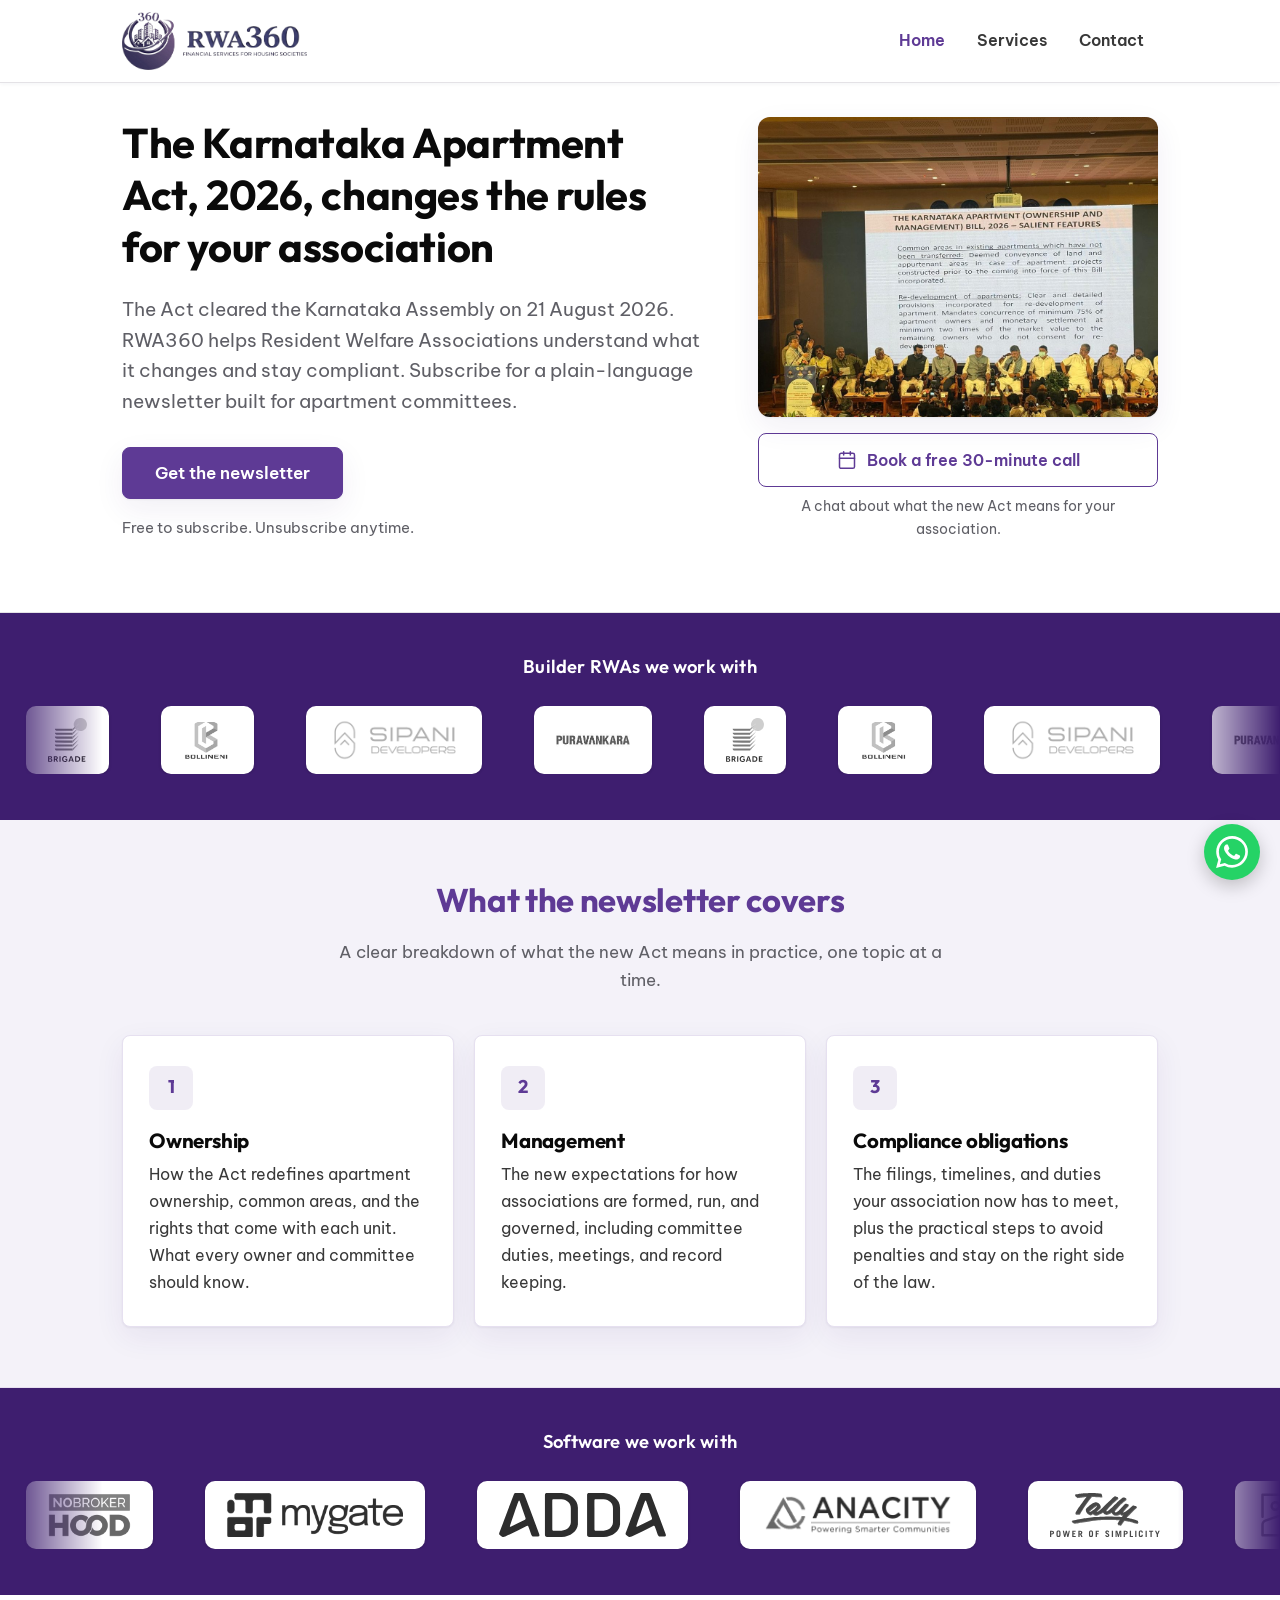
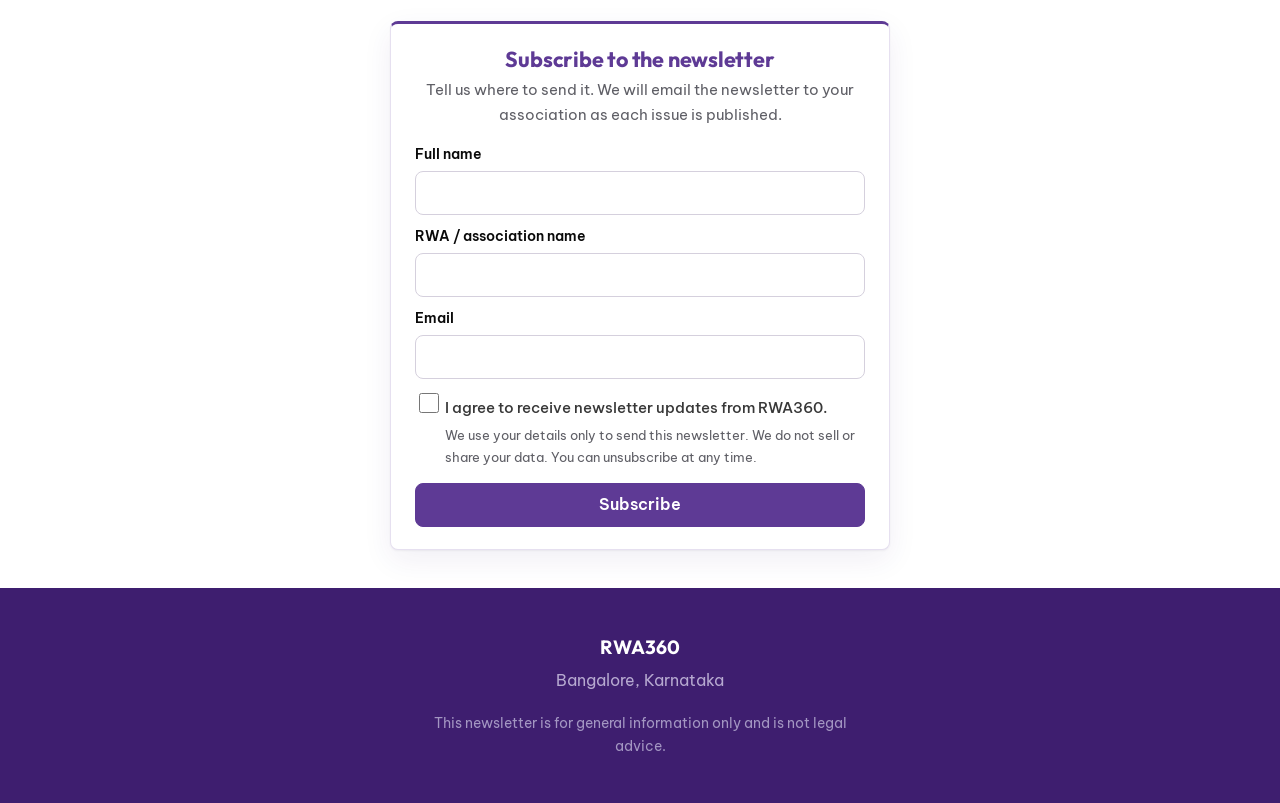
==== commit ed29833f: "Add Contact page; add Contact nav tab; remove footer social/website links" ====
--- a/index.html
+++ b/index.html
@@ -8,7 +8,7 @@
   <link rel="preconnect" href="https://fonts.googleapis.com" />
   <link rel="preconnect" href="https://fonts.gstatic.com" crossorigin />
   <link href="https://fonts.googleapis.com/css2?family=Be+Vietnam+Pro:wght@400;500;600;700&family=Outfit:wght@400;500;600;700&display=swap" rel="stylesheet" />
-  <link rel="stylesheet" href="styles.css?v=4" />
+  <link rel="stylesheet" href="styles.css?v=5" />
 </head>
 <body>
 
@@ -23,6 +23,7 @@
       <nav class="site-nav" aria-label="Primary">
         <a href="index.html" class="is-active">Home</a>
         <a href="services.html">Services</a>
+        <a href="contact.html">Contact</a>
       </nav>
     </div>
   </header>
@@ -304,29 +305,6 @@
       <div class="footer__brand">RWA360</div>
       <!-- EDIT: Footer location / tagline. -->
       <p class="footer__meta">Bangalore, Karnataka</p>
-      <nav class="footer__links" aria-label="RWA360 links">
-        <!-- EDIT: Update these URLs if they ever change. -->
-        <a href="https://rwa360.in/" target="_blank" rel="noopener">
-          <svg class="footer__icon" viewBox="0 0 24 24" fill="none" stroke="currentColor" stroke-width="1.7" stroke-linecap="round" stroke-linejoin="round" aria-hidden="true" focusable="false">
-            <circle cx="12" cy="12" r="9" />
-            <line x1="3" y1="12" x2="21" y2="12" />
-            <path d="M12 3c2.6 2.6 2.6 15.4 0 18M12 3c-2.6 2.6-2.6 15.4 0 18" />
-          </svg>
-          <span>Website</span>
-        </a>
-        <a href="https://in.linkedin.com/company/ankya-advisors" target="_blank" rel="noopener">
-          <svg class="footer__icon" viewBox="0 0 24 24" fill="currentColor" aria-hidden="true" focusable="false">
-            <path d="M20.447 20.452h-3.554v-5.569c0-1.328-.027-3.037-1.852-3.037-1.853 0-2.136 1.445-2.136 2.939v5.667H9.351V9h3.414v1.561h.046c.477-.9 1.637-1.85 3.37-1.85 3.601 0 4.267 2.37 4.267 5.455v6.286zM5.337 7.433a2.062 2.062 0 1 1 0-4.124 2.062 2.062 0 0 1 0 4.124zM7.119 20.452H3.555V9h3.564v11.452zM22.225 0H1.771C.792 0 0 .774 0 1.729v20.542C0 23.227.792 24 1.771 24h20.451C23.2 24 24 23.227 24 22.271V1.729C24 .774 23.2 0 22.225 0z" />
-          </svg>
-          <span>LinkedIn</span>
-        </a>
-        <a href="https://www.instagram.com/ankya.rwa/" target="_blank" rel="noopener">
-          <svg class="footer__icon" viewBox="0 0 24 24" fill="currentColor" aria-hidden="true" focusable="false">
-            <path d="M12 2.163c3.204 0 3.584.012 4.85.07 3.252.148 4.771 1.691 4.919 4.919.058 1.265.069 1.645.069 4.849 0 3.205-.012 3.584-.069 4.849-.149 3.225-1.664 4.771-4.919 4.919-1.266.058-1.644.07-4.85.07-3.204 0-3.584-.012-4.849-.07-3.26-.149-4.771-1.699-4.919-4.92-.058-1.265-.07-1.644-.07-4.849 0-3.204.013-3.583.07-4.849.149-3.227 1.664-4.771 4.919-4.919 1.266-.057 1.645-.069 4.849-.069zM12 0C8.741 0 8.333.014 7.053.072 2.695.272.273 2.69.073 7.052.014 8.333 0 8.741 0 12c0 3.259.014 3.668.072 4.948.2 4.358 2.618 6.78 6.98 6.98 1.281.058 1.689.072 4.948.072 3.259 0 3.668-.014 4.948-.072 4.354-.2 6.782-2.618 6.979-6.98.059-1.28.073-1.689.073-4.948 0-3.259-.014-3.667-.072-4.947-.196-4.354-2.617-6.78-6.979-6.98C15.668.014 15.259 0 12 0zm0 5.838a6.162 6.162 0 1 0 0 12.324 6.162 6.162 0 0 0 0-12.324zM12 16a4 4 0 1 1 0-8 4 4 0 0 1 0 8zm6.406-11.845a1.44 1.44 0 1 0 0 2.881 1.44 1.44 0 0 0 0-2.881z" />
-          </svg>
-          <span>Instagram</span>
-        </a>
-      </nav>
       <!-- EDIT: Copyright / disclaimer line. -->
       <p class="footer__fine">
         This newsletter is for general information only and is not legal advice.
--- a/styles.css
+++ b/styles.css
@@ -144,6 +144,94 @@
   margin-top: 4px;
 }
 
+/* ---------- Contact page ---------- */
+.contact {
+  padding: 60px 0;
+  background: var(--surface);
+}
+
+.contact-card {
+  max-width: 640px;
+  margin: 0 auto;
+  background: var(--purple-deep);
+  color: #fff;
+  border-radius: 14px;
+  padding: 40px 36px;
+  box-shadow: var(--shadow);
+}
+
+.contact-card__title {
+  color: #fff;
+  font-size: 2.2rem;
+  margin: 0 0 4px;
+}
+
+.contact-card__tag {
+  color: #c9b8e6;
+  font-style: italic;
+  margin: 0 0 26px;
+  font-size: 1.02rem;
+}
+
+.contact-row {
+  display: flex;
+  align-items: flex-start;
+  gap: 14px;
+  margin-bottom: 18px;
+  color: #e7dcf7;
+  font-size: 1.02rem;
+  line-height: 1.5;
+}
+
+.contact-row a {
+  color: #e7dcf7;
+  text-decoration: none;
+}
+
+.contact-row a:hover {
+  color: #fff;
+  text-decoration: underline;
+}
+
+.contact-icon {
+  width: 26px;
+  height: 26px;
+  flex-shrink: 0;
+  color: #fff;
+  margin-top: 1px;
+}
+
+.contact-actions {
+  display: flex;
+  flex-wrap: wrap;
+  gap: 12px 28px;
+  background: #fff;
+  border-radius: 10px;
+  padding: 16px 22px;
+  margin-top: 24px;
+}
+
+.contact-actions a {
+  display: flex;
+  align-items: center;
+  gap: 10px;
+  color: var(--near-black);
+  text-decoration: none;
+  font-weight: 600;
+  font-size: 1rem;
+}
+
+.contact-actions a:hover {
+  color: var(--purple);
+}
+
+.contact-actions svg {
+  width: 22px;
+  height: 22px;
+  flex-shrink: 0;
+  color: var(--purple);
+}
+
 /* ---------- Hero (white, corporate, logo-led) ---------- */
 .hero {
   background: var(--surface);
@@ -213,11 +301,14 @@
 
 @media (max-width: 480px) {
   .brand__logo {
-    height: 38px;
+    height: 34px;
+  }
+  .site-nav {
+    gap: 0;
   }
   .site-nav a {
-    padding: 8px 10px;
-    font-size: 0.92rem;
+    padding: 7px 8px;
+    font-size: 0.85rem;
   }
 }
 
